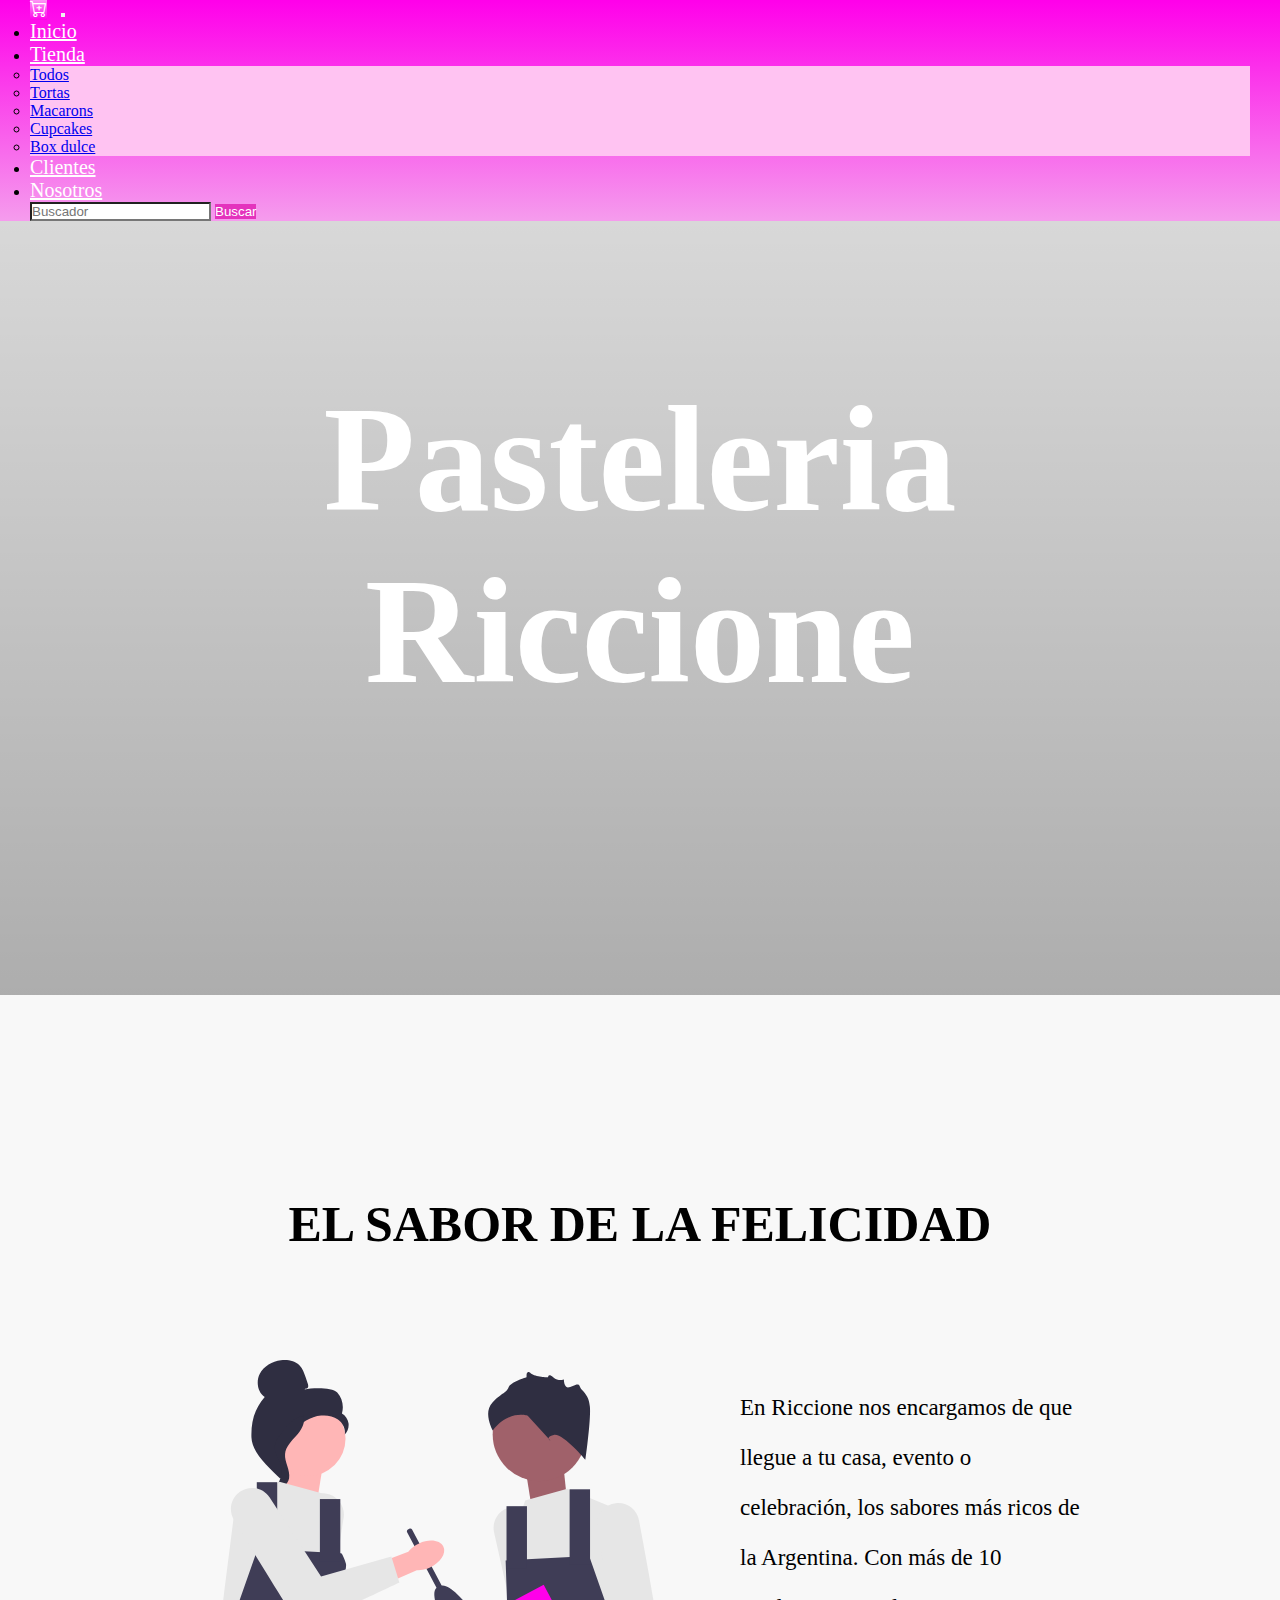
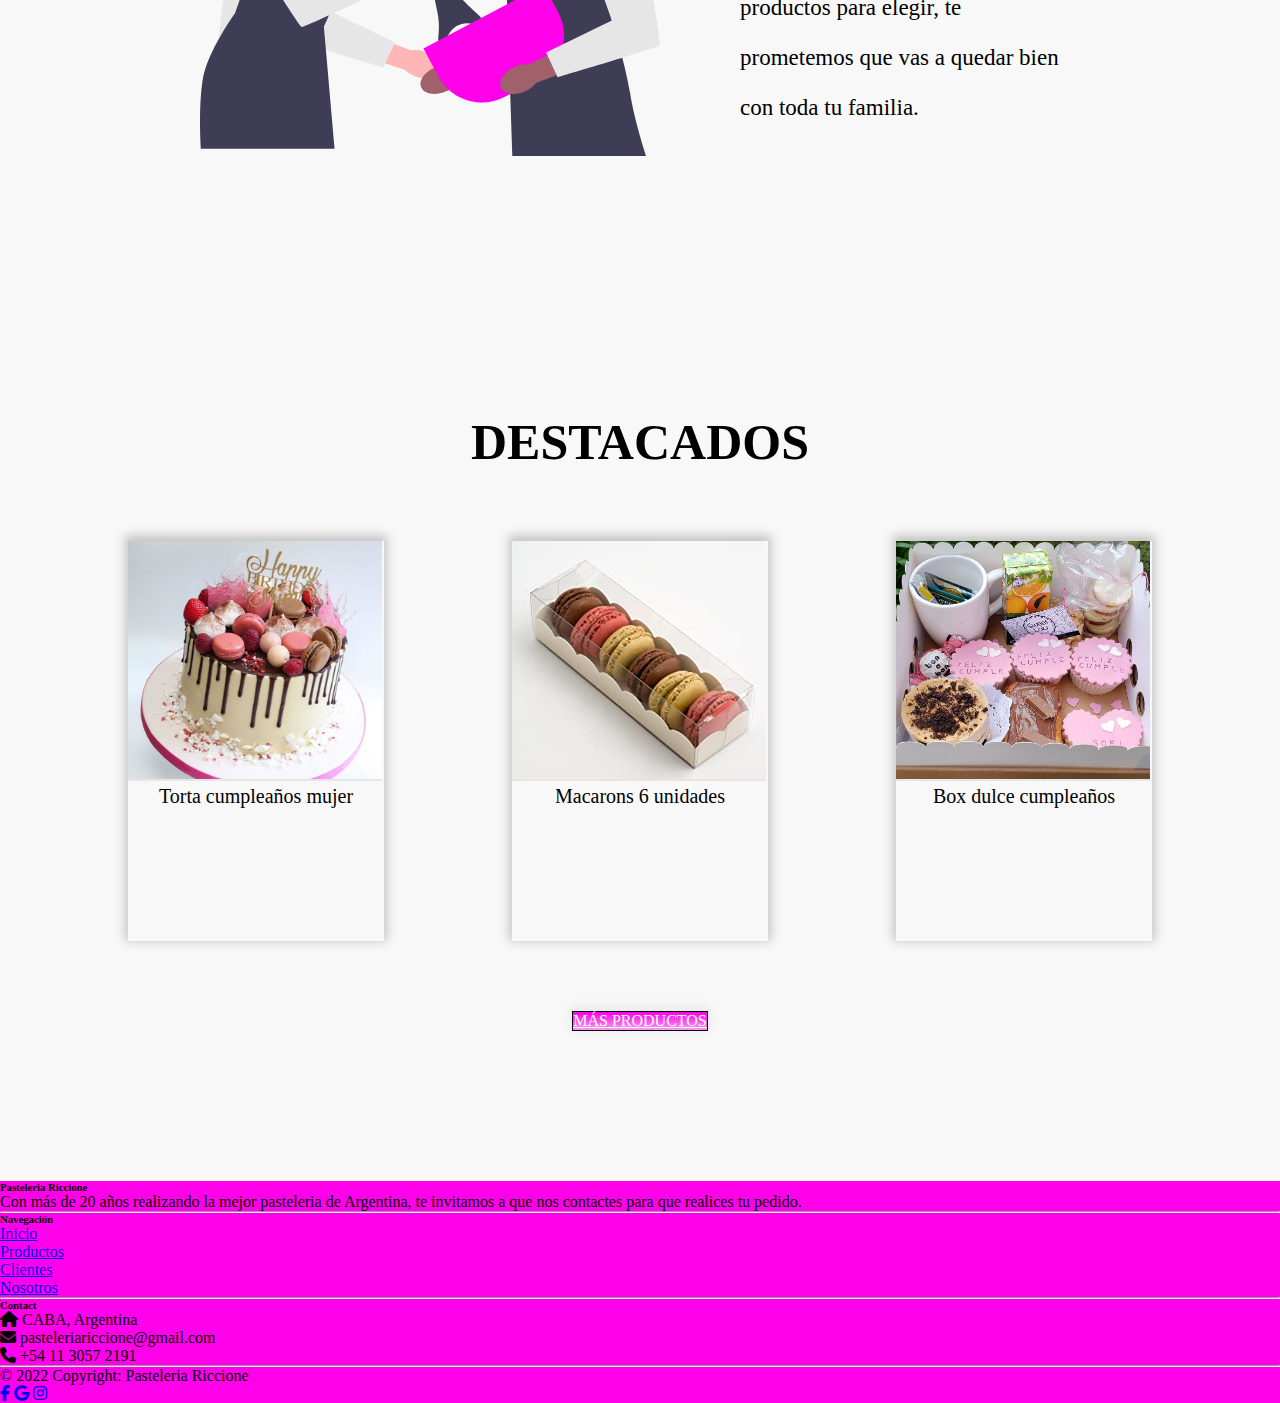
==== index.html @ 6dcd6f98 "muchos cambios" ====
<!DOCTYPE html>
<html lang="es">
<head>
    <meta charset="UTF-8">
    <meta http-equiv="X-UA-Compatible" content="IE=edge">
    <meta name="viewport" content="width=device-width, initial-scale=1.0">
    <link rel="stylesheet" href="https://use.fontawesome.com/releases/v5.8.1/css/all.css" integrity="sha384-50oBUHEmvpQ+1lW4y57PTFmhCaXp0ML5d60M1M7uH2+nqUivzIebhndOJK28anvf" crossorigin="anonymous">
    <link href="https://cdn.jsdelivr.net/npm/bootstrap@5.2.0/dist/css/bootstrap.min.css" rel="stylesheet" integrity="sha384-gH2yIJqKdNHPEq0n4Mqa/HGKIhSkIHeL5AyhkYV8i59U5AR6csBvApHHNl/vI1Bx" crossorigin="anonymous">
    <link rel="icon" href="./fotos/logo.jpg">
    <link rel="stylesheet" href="https://cdn.jsdelivr.net/npm/bootstrap-icons@1.3.0/font/bootstrap-icons.css">
    <link rel="stylesheet" href="https://cdnjs.cloudflare.com/ajax/libs/font-awesome/6.1.2/css/all.min.css">
    <link rel="stylesheet" href="styles/styles.css">
    <title>Pasteleria Riccione</title>
</head>
<body>
    <header>
        <nav class="navbar navbar-expand-lg nav">
            <div class="container-fluid nav-container">
                <button type="button" class="btn btn-primary nav-container-carrito" data-bs-toggle="modal" data-bs-target="#exampleModal">
                  <i class="bi bi-cart-plus"></i>
                </button>
                <button class="navbar-toggler nav-container-boton-carrito" type="button" data-bs-toggle="collapse" data-bs-target="#navbarScroll" aria-controls="navbarScroll" aria-expanded="false" aria-label="Toggle navigation">
                    <span class="navbar-toggler-icon"></span>
                </button>
                <div class="collapse navbar-collapse nav-container-menu" id="navbarScroll">
                    <ul class="navbar-nav me-auto my-2 my-lg-0 navbar-nav-scroll nav-container-menu-ul" style="--bs-scroll-height: 200px;">
                      <li class="nav-item nav-container-menu-ul-li">
                          <a class="nav-link active nav-container-menu-ul-li-a" aria-current="page" href="index.html">Inicio</a>
                      </li>
                      <li class="nav-item dropdown nav-container-menu-ul-li">
                        <a class="nav-link dropdown-toggle-center active nav-container-menu-ul-li-a" href="#" role="button" data-bs-toggle="dropdown" aria-expanded="false">
                          Tienda
                        </a>
                        <ul class="dropdown-menu menu-2">
                          <li class="menu-2-li"><a class="dropdown-item menu-2-li-a" href="./pages/productos.html">Todos</a></li>
                          <li class="menu-2-li"><a class="dropdown-item menu-2-li-a" href="./pages/productos-tortas.html">Tortas</a></li>
                          <li class="menu-2-li"><a class="dropdown-item menu-2-li-a" href="./pages/productos-macarons.html">Macarons</a></li>
                          <li class="menu-2-li"><a class="dropdown-item menu-2-li-a" href="./pages/productos-cupcakes.html">Cupcakes</a></li>
                          <li class="menu-2-li"><a class="dropdown-item menu-2-li-a" href="./pages/productos-box.html">Box dulce</a></li>
                        </ul>
                      </li>
                      <li class="nav-item nav-container-menu-ul-li">
                          <a class="nav-link active nav-container-menu-ul-li-a" aria-current="page" href="pages/clientes.html">Clientes</a>
                      </li>
                      <li class="nav-item nav-container-menu-ul-li">
                          <a class="nav-link active nav-container-menu-ul-li-a" aria-current="page" href="pages/nosotros.html">Nosotros</a>
                      </li>
                    </ul>
                    <form class="d-flex nav-container-menu-form" role="search">
                      <input id="buscar" class="form-control me-2 nav-container-menu-search" type="search" placeholder="Buscador" aria-label="Search">
                      <button id="botonBuscar" class="btn btn-outline-success nav-container-menu-boton" type="submit">Buscar</button>
                    </form>
                </div>
            </div>
        </nav>
    </header>

    <div class="modal fade" id="exampleModal" tabindex="-1" aria-labelledby="exampleModalLabel" aria-hidden="true">
      <div class="modal-dialog">
        <div class="modal-content">
          <div class="modal-header">
            <h5 class="modal-title" id="exampleModalLabel">Carrito</h5>
            <button type="button" class="btn-close" data-bs-dismiss="modal" aria-label="Close"></button>
          </div>
          <div class="modal-body">
            <div class="container">
                <table class="table">
                    <thead>
                        <tr>
                          <th scope="col">ID</th>
                          <th scope="col">Nombre</th>
                          <th scope="col">Cantidad</th>
                          <th scope="col">Precio</th>
                          <th scope="col">Total</th>
                        </tr>
                    </thead>
                    <tbody id="contenedorCarrito">

                    </tbody>
                    <tfoot>
                        <tr id="footer">
                        <th scope="row" colspan="5">Carrito vacío - comience a comprar!</th>
                        </tr>
                    </tfoot>
                </table>
                <div class="row" id="cards"></div>
            </div>
        
          </div>
          <div class="modal-footer">
            <button type="button" class="btn btn-secondary" data-bs-dismiss="modal">Salir</button>
            <button type="button" class="btn btn-primary">Guardar</button>
          </div>
        </div>
      </div>
    </div>

    <main class="main">
        <section class="main-section">
            <article  class="main-section-fondo">
                <h1 class="main-section-fondo-titulo">Pasteleria <br> Riccione</h1>
            </article>


            <article class="main-section-info">
                <h2 class="main-section-info-titulo">EL SABOR DE LA FELICIDAD</h2>
                <div class="main-section-info-container">
                    <img src="./svg/undraw_cooking_re_g99p.svg" class="main-section-info-container-svg">
                    <p class="main-section-info-container-texto">En Riccione nos encargamos de que llegue a tu casa, evento o celebración, los sabores más ricos de la Argentina. Con más de 10 productos para elegir, te prometemos que vas a quedar bien con toda tu familia.</p>
                </div>
            </article>

            <article class="main-section-destacados">
              <h2 class="main-section-destacados-titulo">DESTACADOS</h2>
              <div class="main-section-destacados-container">
                <div class="card" style="width: 16rem; height: 25rem;">
                  <img src="./fotos/torta-cumpleaños-mujer.jpg" class="card-img-top" alt="...">
                  <div class="card-body">
                    <p class="card-text">Torta cumpleaños mujer</p>
                  </div>
                </div>
    
                <div class="card" style="width: 16rem; height: 25rem;">
                  <img src="./fotos/macarons-6.jpg" class="card-img-top" alt="...">
                  <div class="card-body">
                    <p class="card-text">Macarons 6 unidades</p>
                  </div>
                </div>
    
                
                
                <div class="card" style="width: 16rem; height: 25rem;">
                  <img src="./fotos/boxdulcecumpleaños.jpg" class="card-img-top" alt="...">
                  <div class="card-body">
                    <p class="card-text">Box dulce cumpleaños</p>
                  </div>
                </div>
              </div>
              <a class="btn btn-primary main-section-destacados-boton" href="pages/productos.html" role="button">MÁS PRODUCTOS</a>
            </article>
        </section>
    </main>


    <footer
          class="text-center text-lg-start text-white"
          style="background-color: #ff00ea"
          >
    <div class="container p-4 pb-0">
      <section class="">
        <div class="row">
          <div class="col-md-3 col-lg-3 col-xl-3 mx-auto mt-3">
            <h6 class="text-uppercase mb-4 font-weight-bold">
              Pasteleria Riccione
            </h6>
            <p>
              Con más de 20 años realizando la mejor pasteleria de Argentina, te invitamos a que nos contactes para que realices tu pedido.
            </p>
          </div>

          <hr class="w-100 clearfix d-md-none" />

          <div class="col-md-2 col-lg-2 col-xl-2 mx-auto mt-3">
            <h6 class="text-uppercase mb-4 font-weight-bold">Navegación</h6>
            <p>
              <a href="index.html" class="text-white">Inicio</a>
            </p>
            <p>
              <a href="pages/productos.html" class="text-white">Productos</a>
            </p>
            <p>
              <a href="pages/clientes.html" class="text-white">Clientes</a>
            </p>
            <p>
              <a href="pages/nosotros.html" class="text-white">Nosotros</a>
            </p>
          </div>

          <hr class="w-100 clearfix d-md-none" />



          <div class="col-md-4 col-lg-3 col-xl-3 mx-auto mt-3">
            <h6 class="text-uppercase mb-4 font-weight-bold">Contact</h6>
            <p><i class="fas fa-home mr-3"></i> CABA, Argentina</p>
            <p><i class="fas fa-envelope mr-3"></i> pasteleriariccione@gmail.com</p>
            <p><i class="fas fa-phone mr-3"></i> +54 11 3057 2191 </p>
          </div>
        </div>
      </section>

      <hr class="my-3">

      <section class="p-3 pt-0">
        <div class="row d-flex align-items-center">
          <div class="col-md-7 col-lg-8 text-center text-md-start">
            <div class="p-3">
              © 2022 Copyright: Pasteleria Riccione
            </div>
          </div>

          <div class="col-md-5 col-lg-4 ml-lg-0 text-center text-md-end">
            <a href="#"
               class="btn btn-outline-light btn-floating m-1"
               class="text-white"
               role="button"
               ><i class="fab fa-facebook-f"></i
              ></a>

            <a href="#"
               class="btn btn-outline-light btn-floating m-1"
               class="text-white"
               role="button"
               ><i class="fab fa-google"></i
              ></a>

            <a href="#"
               class="btn btn-outline-light btn-floating m-1"
               class="text-white"
               role="button"
               ><i class="fab fa-instagram"></i
              ></a>
          </div>
        </div>
      </section>
    </div>
  </footer>

    <script src="https://cdn.jsdelivr.net/npm/bootstrap@5.2.0/dist/js/bootstrap.bundle.min.js" integrity="sha384-A3rJD856KowSb7dwlZdYEkO39Gagi7vIsF0jrRAoQmDKKtQBHUuLZ9AsSv4jD4Xa" crossorigin="anonymous"></script>

</body>
</html>
---- styles/styles.css ----
* {
  margin: 0%;
  padding: 0;
  -webkit-box-sizing: border-box;
          box-sizing: border-box;
}

body {
  font-family: Didot, Didot LT STD, Hoefler Text, Garamond, Calisto MT, Times New Roman, serif;
  background-color: #f8f8f8;
}

.nav {
  position: fixed;
  width: 100%;
  top: 0;
  padding-left: 30px;
  padding-right: 30px;
  background: -webkit-gradient(linear, left top, left bottom, from(#ff00ea), to(#f59ced));
  background: linear-gradient(#ff00ea, #f59ced);
  z-index: 200;
}

.nav .nav-container .nav-container-carrito {
  font-size: 17px;
  margin-right: 10px;
  color: white;
  border: none;
  background: -webkit-gradient(linear, left top, left bottom, from(#fd96f5), to(#ff00ea));
  background: linear-gradient(#fd96f5, #ff00ea);
}

.nav .nav-container .nav-container-carrito:hover {
  color: #111111;
}

.nav .nav-container .nav-container-carrito:focus {
  -webkit-box-shadow: none;
          box-shadow: none;
  border: none;
}

.nav .nav-container .nav-container-boton-carrito:focus {
  border: #111111 2px solid;
  -webkit-box-shadow: none;
          box-shadow: none;
}

.nav .nav-container .nav-container-menu .nav-container-menu-ul {
  padding-left: 0px;
}

.nav .nav-container .nav-container-menu .nav-container-menu-ul .nav-container-menu-ul-li .nav-container-menu-ul-li-a {
  color: #ffffff;
  font-size: 20px;
  padding-right: 20px;
}

.nav .nav-container .nav-container-menu .nav-container-menu-ul .nav-container-menu-ul-li .nav-container-menu-ul-li-a:hover {
  -webkit-text-decoration: #ffffff 0.6px underline;
          text-decoration: #ffffff 0.6px underline;
}

.nav .nav-container .nav-container-menu .nav-container-menu-link {
  padding-right: 20px;
  padding-top: 5px;
  -ms-flex-item-align: center;
      -ms-grid-row-align: center;
      align-self: center;
  color: #f8f8f8;
  font-size: 25px;
}

.nav .nav-container .nav-container-menu .nav-container-menu-link:hover {
  color: #f0eeee;
}

.nav .nav-container .nav-container-menu .nav-container-menu-search {
  background-color: #ffffff;
}

.nav .nav-container .nav-container-menu .nav-container-menu-search:focus {
  -webkit-box-shadow: none;
          box-shadow: none;
  border: black 2px solid;
}

.nav .nav-container .nav-container-menu .nav-container-menu-boton {
  color: #ffffff;
  background-color: #e433bd;
  border: none;
}

.nav .nav-container .nav-container-menu .nav-container-menu-boton:focus {
  -webkit-box-shadow: none;
          box-shadow: none;
  border: black 2px solid;
}

.menu-2 {
  background-color: #ffc3f2;
}

.menu-2-li-a:hover {
  background-color: #ffc3f2;
}

.main {
  background-color: #f8f8f8;
}

.main .main-section .main-section-fondo {
  width: 100%;
  height: 100vh;
  display: -webkit-box;
  display: -ms-flexbox;
  display: flex;
  -webkit-box-orient: vertical;
  -webkit-box-direction: normal;
      -ms-flex-direction: column;
          flex-direction: column;
  -webkit-box-pack: center;
      -ms-flex-pack: center;
          justify-content: center;
  text-align: center;
  background-image: -webkit-gradient(linear, left bottom, left top, from(rgba(0, 0, 0, 0.3)), to(rgba(0, 0, 0, 0.1))), url(https://annaspasteleria.com/images/2019post/_videoCover/IMG_4255edit.jpg);
  background-image: linear-gradient(0deg, rgba(0, 0, 0, 0.3), rgba(0, 0, 0, 0.1)), url(https://annaspasteleria.com/images/2019post/_videoCover/IMG_4255edit.jpg);
  background-position: center;
  background-size: cover;
}

.main .main-section .main-section-fondo .main-section-fondo-titulo {
  font-size: 150px;
  color: #ffffff;
}

.main .main-section .main-section-info {
  display: -webkit-box;
  display: -ms-flexbox;
  display: flex;
  -webkit-box-orient: vertical;
  -webkit-box-direction: normal;
      -ms-flex-direction: column;
          flex-direction: column;
  -ms-flex-wrap: nowrap;
      flex-wrap: nowrap;
  -webkit-box-align: center;
      -ms-flex-align: center;
          align-items: center;
  margin-top: 200px;
}

.main .main-section .main-section-info .main-section-info-titulo {
  font-size: 50px;
}

.main .main-section .main-section-info .main-section-info-container {
  display: -webkit-box;
  display: -ms-flexbox;
  display: flex;
  -webkit-box-orient: horizontal;
  -webkit-box-direction: normal;
      -ms-flex-direction: row;
          flex-direction: row;
  -ms-flex-wrap: nowrap;
      flex-wrap: nowrap;
  -webkit-box-pack: center;
      -ms-flex-pack: center;
          justify-content: center;
  -webkit-box-align: center;
      -ms-flex-align: center;
          align-items: center;
  margin-left: 200px;
  margin-right: 200px;
  margin-top: 100px;
  margin-bottom: 100px;
}

.main .main-section .main-section-info .main-section-info-container .main-section-info-container-svg {
  width: 500px;
  height: 410px;
  padding-right: 40px;
}

.main .main-section .main-section-info .main-section-info-container .main-section-info-container-texto {
  width: 50%;
  padding-left: 40px;
  line-height: 50px;
  font-size: 23px;
  margin-bottom: 0px;
}

.main .main-section .main-section-destacados {
  display: -webkit-box;
  display: -ms-flexbox;
  display: flex;
  -webkit-box-orient: vertical;
  -webkit-box-direction: normal;
      -ms-flex-direction: column;
          flex-direction: column;
  -ms-flex-wrap: nowrap;
      flex-wrap: nowrap;
  -webkit-box-pack: center;
      -ms-flex-pack: center;
          justify-content: center;
  -webkit-box-align: center;
      -ms-flex-align: center;
          align-items: center;
  margin-top: 150px;
}

.main .main-section .main-section-destacados .main-section-destacados-titulo {
  font-size: 50px;
}

.main .main-section .main-section-destacados .main-section-destacados-container {
  display: -webkit-box;
  display: -ms-flexbox;
  display: flex;
  -webkit-box-orient: horizontal;
  -webkit-box-direction: normal;
      -ms-flex-direction: row;
          flex-direction: row;
  -ms-flex-wrap: nowrap;
      flex-wrap: nowrap;
  -webkit-box-pack: space-evenly;
      -ms-flex-pack: space-evenly;
          justify-content: space-evenly;
  margin-left: 30px;
  margin-right: 30px;
  margin-top: 70px;
  width: 100%;
}

.main .main-section .main-section-destacados .main-section-destacados-container .card {
  -webkit-box-shadow: 0px -3px 10px 3px #c5c4c4;
          box-shadow: 0px -3px 10px 3px #c5c4c4;
  z-index: 0;
}

.main .main-section .main-section-destacados .main-section-destacados-container .card .card-img-top {
  width: 254px;
  height: 214px;
  min-height: 60%;
  border-bottom: #e7e5e5 2px solid;
}

.main .main-section .main-section-destacados .main-section-destacados-container .card .card-body {
  display: -webkit-box;
  display: -ms-flexbox;
  display: flex;
  -webkit-box-orient: vertical;
  -webkit-box-direction: normal;
      -ms-flex-direction: column;
          flex-direction: column;
  -ms-flex-wrap: nowrap;
      flex-wrap: nowrap;
  -webkit-box-pack: center;
      -ms-flex-pack: center;
          justify-content: center;
}

.main .main-section .main-section-destacados .main-section-destacados-container .card .card-body .card-text {
  font-size: 20px;
  text-align: center;
}

.main .main-section .main-section-destacados .main-section-destacados-container .card .card-body .card-boton {
  color: #ffffff;
  background-color: #f59ced;
  border: #111111 1.5px solid;
  margin-left: 20px;
  margin-right: 20px;
}

.main .main-section .main-section-destacados .main-section-destacados-container .card .card-body .card-boton:hover {
  color: #000000;
  background-color: #fc81f1;
}

.main .main-section .main-section-destacados .main-section-destacados-container .card .card-body .card-boton:focus {
  -webkit-box-shadow: none;
          box-shadow: none;
  border: black 2px solid;
}

.main .main-section .main-section-destacados .main-section-destacados-boton {
  margin-top: 70px;
  color: #ffffff;
  border: black 1px solid;
  -webkit-box-shadow: 0px -3px 10px 3px #eeecec;
          box-shadow: 0px -3px 10px 3px #eeecec;
  background: -webkit-gradient(linear, left top, left bottom, from(#ff00ea), to(#f59ced));
  background: linear-gradient(#ff00ea, #f59ced);
}

footer {
  margin-top: 150px;
}

.main-productos {
  display: -webkit-box;
  display: -ms-flexbox;
  display: flex;
  -webkit-box-orient: horizontal;
  -webkit-box-direction: normal;
      -ms-flex-direction: row;
          flex-direction: row;
  -ms-flex-wrap: nowrap;
      flex-wrap: nowrap;
  -webkit-box-pack: center;
      -ms-flex-pack: center;
          justify-content: center;
  padding-top: 100px;
}

.main-productos .aside-productos {
  padding-top: 63px;
  padding-left: 120px;
}

.main-productos .aside-productos .aside-productos-titulo {
  font-size: 30px;
}

.main-productos .aside-productos .aside-productos-subtitulo {
  font-size: 20px;
  padding-left: 15px;
}

.main-productos .aside-productos .aside-productos-lista {
  list-style: none;
  padding-left: 15px;
}

.main-productos .aside-productos .aside-productos-lista .aside-productos-lista-elementos {
  padding-top: 10px;
}

.main-productos .aside-productos .aside-productos-lista .aside-productos-lista-elementos .aside-productos-lista-elementos-link {
  text-decoration: none;
  color: #111111;
  opacity: 0.7;
  font-size: 17px;
}

.main-productos .aside-productos .aside-productos-lista .aside-productos-lista-elementos .aside-productos-lista-elementos-link:hover {
  text-decoration: underline;
  opacity: 1;
}

.main-productos .aside-productos .aside-productos-precio {
  padding-top: 20px;
}

.main-productos .aside-productos .aside-productos-rango {
  color: #e433bd;
}

.main-productos .section-productos {
  padding-right: 120px;
}

.main-productos .section-productos .article-productos {
  display: -webkit-box;
  display: -ms-flexbox;
  display: flex;
  -webkit-box-orient: horizontal;
  -webkit-box-direction: normal;
      -ms-flex-direction: row;
          flex-direction: row;
  -ms-flex-wrap: wrap;
      flex-wrap: wrap;
  -webkit-box-pack: center;
      -ms-flex-pack: center;
          justify-content: center;
  -webkit-box-align: center;
      -ms-flex-align: center;
          align-items: center;
  background-color: #f8f8f8;
}

.main-productos .section-productos .article-productos .article-productos-container {
  display: -webkit-box;
  display: -ms-flexbox;
  display: flex;
  -webkit-box-orient: horizontal;
  -webkit-box-direction: normal;
      -ms-flex-direction: row;
          flex-direction: row;
  -ms-flex-wrap: wrap;
      flex-wrap: wrap;
  margin-left: 30px;
  margin-right: 30px;
  margin-top: 70px;
}

.main-productos .section-productos .article-productos .article-productos-container .card {
  -webkit-box-shadow: 0px -3px 10px 3px #c5c4c4;
          box-shadow: 0px -3px 10px 3px #c5c4c4;
  z-index: 0;
  height: 22rem;
  width: 16rem;
}

.main-productos .section-productos .article-productos .article-productos-container .card .card-img-top {
  width: 254px;
  height: 214px;
  min-height: 60%;
  border-bottom: #e7e5e5 2px solid;
}

.main-productos .section-productos .article-productos .article-productos-container .card .card-body {
  display: -webkit-box;
  display: -ms-flexbox;
  display: flex;
  -webkit-box-orient: vertical;
  -webkit-box-direction: normal;
      -ms-flex-direction: column;
          flex-direction: column;
  -ms-flex-wrap: nowrap;
      flex-wrap: nowrap;
  -webkit-box-pack: center;
      -ms-flex-pack: center;
          justify-content: center;
}

.main-productos .section-productos .article-productos .article-productos-container .card .card-body .card-text {
  font-size: 15px;
  text-align: center;
}

.main-productos .section-productos .article-productos .article-productos-container .card .card-body .card-boton {
  color: #ffffff;
  background-color: #f59ced;
  border: #111111 1.5px solid;
  margin-left: 20px;
  margin-right: 20px;
}

.main-productos .section-productos .article-productos .article-productos-container .card .card-body .card-boton:hover {
  color: #000000;
  background-color: #fc81f1;
}

.main-productos .section-productos .article-productos .article-productos-container .card .card-body .card-boton:focus {
  -webkit-box-shadow: none;
          box-shadow: none;
  border: black 2px solid;
}

.main-clientes {
  display: -webkit-box;
  display: -ms-flexbox;
  display: flex;
  -webkit-box-orient: vertical;
  -webkit-box-direction: normal;
      -ms-flex-direction: column;
          flex-direction: column;
  -ms-flex-wrap: nowrap;
      flex-wrap: nowrap;
  -webkit-box-pack: center;
      -ms-flex-pack: center;
          justify-content: center;
  padding-top: 150px;
}

.main-clientes .article-clientes {
  display: -webkit-box;
  display: -ms-flexbox;
  display: flex;
  -webkit-box-orient: vertical;
  -webkit-box-direction: normal;
      -ms-flex-direction: column;
          flex-direction: column;
  -ms-flex-wrap: nowrap;
      flex-wrap: nowrap;
  -webkit-box-align: center;
      -ms-flex-align: center;
          align-items: center;
}

.main-clientes .article-clientes .article-clientes-titulo {
  font-size: 50px;
}

.main-clientes .article-clientes .article-clientes-presentacion {
  display: -webkit-box;
  display: -ms-flexbox;
  display: flex;
  -webkit-box-orient: horizontal;
  -webkit-box-direction: normal;
      -ms-flex-direction: row;
          flex-direction: row;
  -ms-flex-wrap: nowrap;
      flex-wrap: nowrap;
  -webkit-box-align: center;
      -ms-flex-align: center;
          align-items: center;
  margin-top: 70px;
  width: 1100px;
}

.main-clientes .article-clientes .article-clientes-presentacion .article-clientes-presentacion-img {
  width: 600px;
}

.main-clientes .article-clientes .article-clientes-presentacion .article-clientes-presentacion-text {
  line-height: 50px;
  font-size: 23px;
  margin-bottom: 0px;
  padding-left: 30px;
}

.main-clientes .article-clientes .article-clientes-testimonios {
  display: -webkit-box;
  display: -ms-flexbox;
  display: flex;
  -webkit-box-orient: horizontal;
  -webkit-box-direction: normal;
      -ms-flex-direction: row;
          flex-direction: row;
  -ms-flex-wrap: nowrap;
      flex-wrap: nowrap;
  -webkit-box-align: center;
      -ms-flex-align: center;
          align-items: center;
  margin-top: 70px;
}

.main-clientes .article-clientes .article-clientes-testimonios .card {
  margin: 30px;
  -webkit-box-shadow: 0px 0px 10px 3px #c5c4c4;
          box-shadow: 0px 0px 10px 3px #c5c4c4;
}

.main-clientes .article-clientes .article-clientes-testimonios .card .card-img {
  height: 220px;
}

.main-clientes .article-clientes .article-clientes-testimonios .card .progress-bar {
  background-color: #f59ced;
}

.main-nosotros {
  display: -webkit-box;
  display: -ms-flexbox;
  display: flex;
  -webkit-box-orient: vertical;
  -webkit-box-direction: normal;
      -ms-flex-direction: column;
          flex-direction: column;
  -ms-flex-wrap: nowrap;
      flex-wrap: nowrap;
  -webkit-box-align: center;
      -ms-flex-align: center;
          align-items: center;
}

.main-nosotros .section-nosotros {
  width: 100%;
  height: 100%;
}

.main-nosotros .section-nosotros .article-nosotros .article-nosotros-carrousel .article-nosotros-carrousel-fotos {
  width: 100%;
  height: 100vh;
}

.main-nosotros .section-nosotros .article-nosotros .article-nosotros-carrousel .article-nosotros-carrousel-titulo {
  font-size: 30px;
  color: #ffffff;
}

.main-nosotros .section-nosotros .article-nosotros .article-nosotros-carrousel .article-nosotros-carrousel-texto {
  font-size: 20px;
  color: #ffffff;
}

.main-nosotros .section-nosotros .article-nosotros-ubicacion {
  display: -webkit-box;
  display: -ms-flexbox;
  display: flex;
  -webkit-box-orient: vertical;
  -webkit-box-direction: normal;
      -ms-flex-direction: column;
          flex-direction: column;
  -ms-flex-wrap: nowrap;
      flex-wrap: nowrap;
  -webkit-box-align: center;
      -ms-flex-align: center;
          align-items: center;
  padding-top: 150px;
}

.main-nosotros .section-nosotros .article-nosotros-ubicacion .article-nosotros-ubicacion-subtitulo {
  text-align: center;
}

.main-nosotros .section-nosotros .article-nosotros-ubicacion .article-nosotros-ubicacion-mapa {
  width: 550px;
  height: 350px;
  padding-top: 50px;
  -ms-flex-item-align: center;
      -ms-grid-row-align: center;
      align-self: center;
}

.main-nosotros .section-nosotros .article-nosotros-ubicacion .article-nosotros-ubicacion-mapa-texto {
  font-size: 22px;
  padding-top: 50px;
}

@media screen and (max-width: 1223px) {
  .main .main-section .main-section-info .main-section-info-titulo {
    font-size: 45px;
  }
  .main .main-section .main-section-info .main-section-info-container {
    -webkit-box-orient: vertical;
    -webkit-box-direction: normal;
        -ms-flex-direction: column;
            flex-direction: column;
    -ms-flex-wrap: wrap;
        flex-wrap: wrap;
    margin: 100px;
  }
  .main .main-section .main-section-info .main-section-info-container .main-section-info-container-svg {
    width: 430px;
    height: 350px;
    padding-right: 0px;
  }
  .main .main-section .main-section-info .main-section-info-container .main-section-info-container-texto {
    width: 100%;
    line-height: 50px;
    font-size: 20px;
    margin-bottom: 0px;
    margin-top: 50px;
    padding-left: 0px;
  }
  .main .main-section .main-section-destacados .main-section-destacados-titulo {
    font-size: 45px;
  }
  .main .main-section .main-section-destacados .main-section-destacados-container {
    display: -webkit-box;
    display: -ms-flexbox;
    display: flex;
    -webkit-box-orient: horizontal;
    -webkit-box-direction: normal;
        -ms-flex-direction: row;
            flex-direction: row;
    -ms-flex-wrap: wrap;
        flex-wrap: wrap;
    -webkit-box-pack: space-evenly;
        -ms-flex-pack: space-evenly;
            justify-content: space-evenly;
    margin-top: 0px;
    width: 100%;
  }
  .main .main-section .main-section-destacados .main-section-destacados-container .card {
    -webkit-box-shadow: 0px -3px 10px 3px #c5c4c4;
            box-shadow: 0px -3px 10px 3px #c5c4c4;
    z-index: 0;
    margin-left: 30px;
    margin-right: 30px;
    margin-top: 50px;
  }
  .main .main-section .main-section-destacados .main-section-destacados-container .card .card-img-top {
    width: 254px;
    height: 214px;
    min-height: 60%;
    border-bottom: #e7e5e5 2px solid;
  }
  .main .main-section .main-section-destacados .main-section-destacados-container .card .card-body {
    display: -webkit-box;
    display: -ms-flexbox;
    display: flex;
    -webkit-box-orient: vertical;
    -webkit-box-direction: normal;
        -ms-flex-direction: column;
            flex-direction: column;
    -ms-flex-wrap: nowrap;
        flex-wrap: nowrap;
    -webkit-box-pack: center;
        -ms-flex-pack: center;
            justify-content: center;
  }
  .main .main-section .main-section-destacados .main-section-destacados-container .card .card-body .card-text {
    font-size: 20px;
    text-align: center;
  }
  .main .main-section .main-section-destacados .main-section-destacados-container .card .card-body .card-boton {
    color: #ffffff;
    background-color: #f59ced;
    border: #111111 1.5px solid;
    margin-left: 20px;
    margin-right: 20px;
  }
  .main .main-section .main-section-destacados .main-section-destacados-container .card .card-body .card-boton:hover {
    color: #000000;
    background-color: #fc81f1;
  }
  .main .main-section .main-section-destacados .main-section-destacados-container .card .card-body .card-boton:focus {
    -webkit-box-shadow: none;
            box-shadow: none;
    border: black 2px solid;
  }
  .main .main-section .main-section-destacados .main-section-destacados-boton {
    margin-top: 70px;
    color: #ffffff;
    border: black 1px solid;
    -webkit-box-shadow: 0px -3px 10px 3px #eeecec;
            box-shadow: 0px -3px 10px 3px #eeecec;
    background: -webkit-gradient(linear, left top, left bottom, from(#ff00ea), to(#f59ced));
    background: linear-gradient(#ff00ea, #f59ced);
  }
  .main-clientes .article-clientes .article-clientes-titulo {
    font-size: 50px;
  }
  .main-clientes .article-clientes .article-clientes-presentacion {
    -webkit-box-orient: vertical;
    -webkit-box-direction: normal;
        -ms-flex-direction: column;
            flex-direction: column;
    -ms-flex-wrap: wrap;
        flex-wrap: wrap;
    margin-top: 100px;
    margin-bottom: 150px;
    width: 600px;
  }
  .main-clientes .article-clientes .article-clientes-presentacion .article-clientes-presentacion-img {
    width: 600px;
  }
  .main-clientes .article-clientes .article-clientes-presentacion .article-clientes-presentacion-text {
    font-size: 22px;
    padding-left: 0px;
  }
  .main-clientes .article-clientes .article-clientes-testimonios {
    -webkit-box-orient: vertical;
    -webkit-box-direction: normal;
        -ms-flex-direction: column;
            flex-direction: column;
    -ms-flex-wrap: wrap;
        flex-wrap: wrap;
    margin-top: 0px;
  }
}

@media screen and (max-width: 767px) {
  .main-clientes .article-clientes .article-clientes-titulo {
    font-size: 40px;
  }
  .main-clientes .article-clientes .article-clientes-presentacion {
    width: 400px;
  }
  .main-clientes .article-clientes .article-clientes-presentacion .article-clientes-presentacion-img {
    width: 400px;
  }
  .main-clientes .article-clientes .article-clientes-presentacion .article-clientes-presentacion-text {
    font-size: 22px;
  }
  .main-clientes .article-clientes .article-clientes-testimonios {
    margin-top: 10px;
  }
  .main-clientes .article-clientes .article-clientes-testimonios .card {
    margin: 30px;
    -webkit-box-shadow: 0px 0px 10px 3px #c5c4c4;
            box-shadow: 0px 0px 10px 3px #c5c4c4;
  }
  .main-clientes .article-clientes .article-clientes-testimonios .card .progress-bar {
    background-color: #f59ced;
  }
}

@media screen and (max-width: 715px) {
  .main .main-section .main-section-fondo .main-section-fondo-titulo {
    font-size: 80px;
  }
  .main .main-section .main-section-info .main-section-info-titulo {
    font-size: 30px;
  }
  .main .main-section .main-section-destacados .main-section-destacados-titulo {
    font-size: 30px;
  }
  .main-nosotros .section-nosotros .article-nosotros-ubicacion .article-nosotros-ubicacion-mapa {
    width: 400px;
  }
}

@media screen and (max-width: 575px) {
  .main-clientes .article-clientes .article-clientes-titulo {
    font-size: 30px;
  }
  .main-clientes .article-clientes .article-clientes-presentacion {
    width: 300px;
    margin-left: 20px;
    margin-right: 20px;
  }
  .main-clientes .article-clientes .article-clientes-presentacion .article-clientes-presentacion-img {
    width: 300px;
  }
  .main-clientes .article-clientes .article-clientes-presentacion .article-clientes-presentacion-text {
    font-size: 18px;
  }
  .main-clientes .article-clientes .article-clientes-testimonios {
    margin-top: 10px;
  }
  .main-clientes .article-clientes .article-clientes-testimonios .card {
    width: 290px;
    margin: 30px 10px;
  }
}

@media screen and (max-width: 530px) {
  .main .main-section .main-section-fondo .main-section-fondo-titulo {
    font-size: 70px;
  }
  .main .main-section .main-section-info .main-section-info-titulo {
    font-size: 20px;
    margin-left: 30px;
    margin-right: 30px;
  }
  .main .main-section .main-section-info .main-section-info-container .main-section-info-container-svg {
    width: 300px;
    height: 200px;
  }
  .main .main-section .main-section-info .main-section-info-container .main-section-info-container-texto {
    line-height: 40px;
    font-size: 15px;
  }
  .main .main-section .main-section-destacados .main-section-destacados-titulo {
    font-size: 20px;
  }
  .main-nosotros .section-nosotros .article-nosotros .article-nosotros-carrousel .article-nosotros-carrousel-titulo {
    font-size: 30px;
  }
  .main-nosotros .section-nosotros .article-nosotros .article-nosotros-carrousel .article-nosotros-carrousel-texto {
    font-size: 20px;
  }
  .main-nosotros .section-nosotros .article-nosotros-ubicacion .article-nosotros-ubicacion-subtitulo {
    font-size: 20px;
  }
  .main-nosotros .section-nosotros .article-nosotros-ubicacion .article-nosotros-ubicacion-mapa {
    width: 300px;
    height: 270px;
  }
  .main-nosotros .section-nosotros .article-nosotros-ubicacion .article-nosotros-ubicacion-mapa-texto {
    font-size: 17px;
  }
}
/*# sourceMappingURL=styles.css.map */
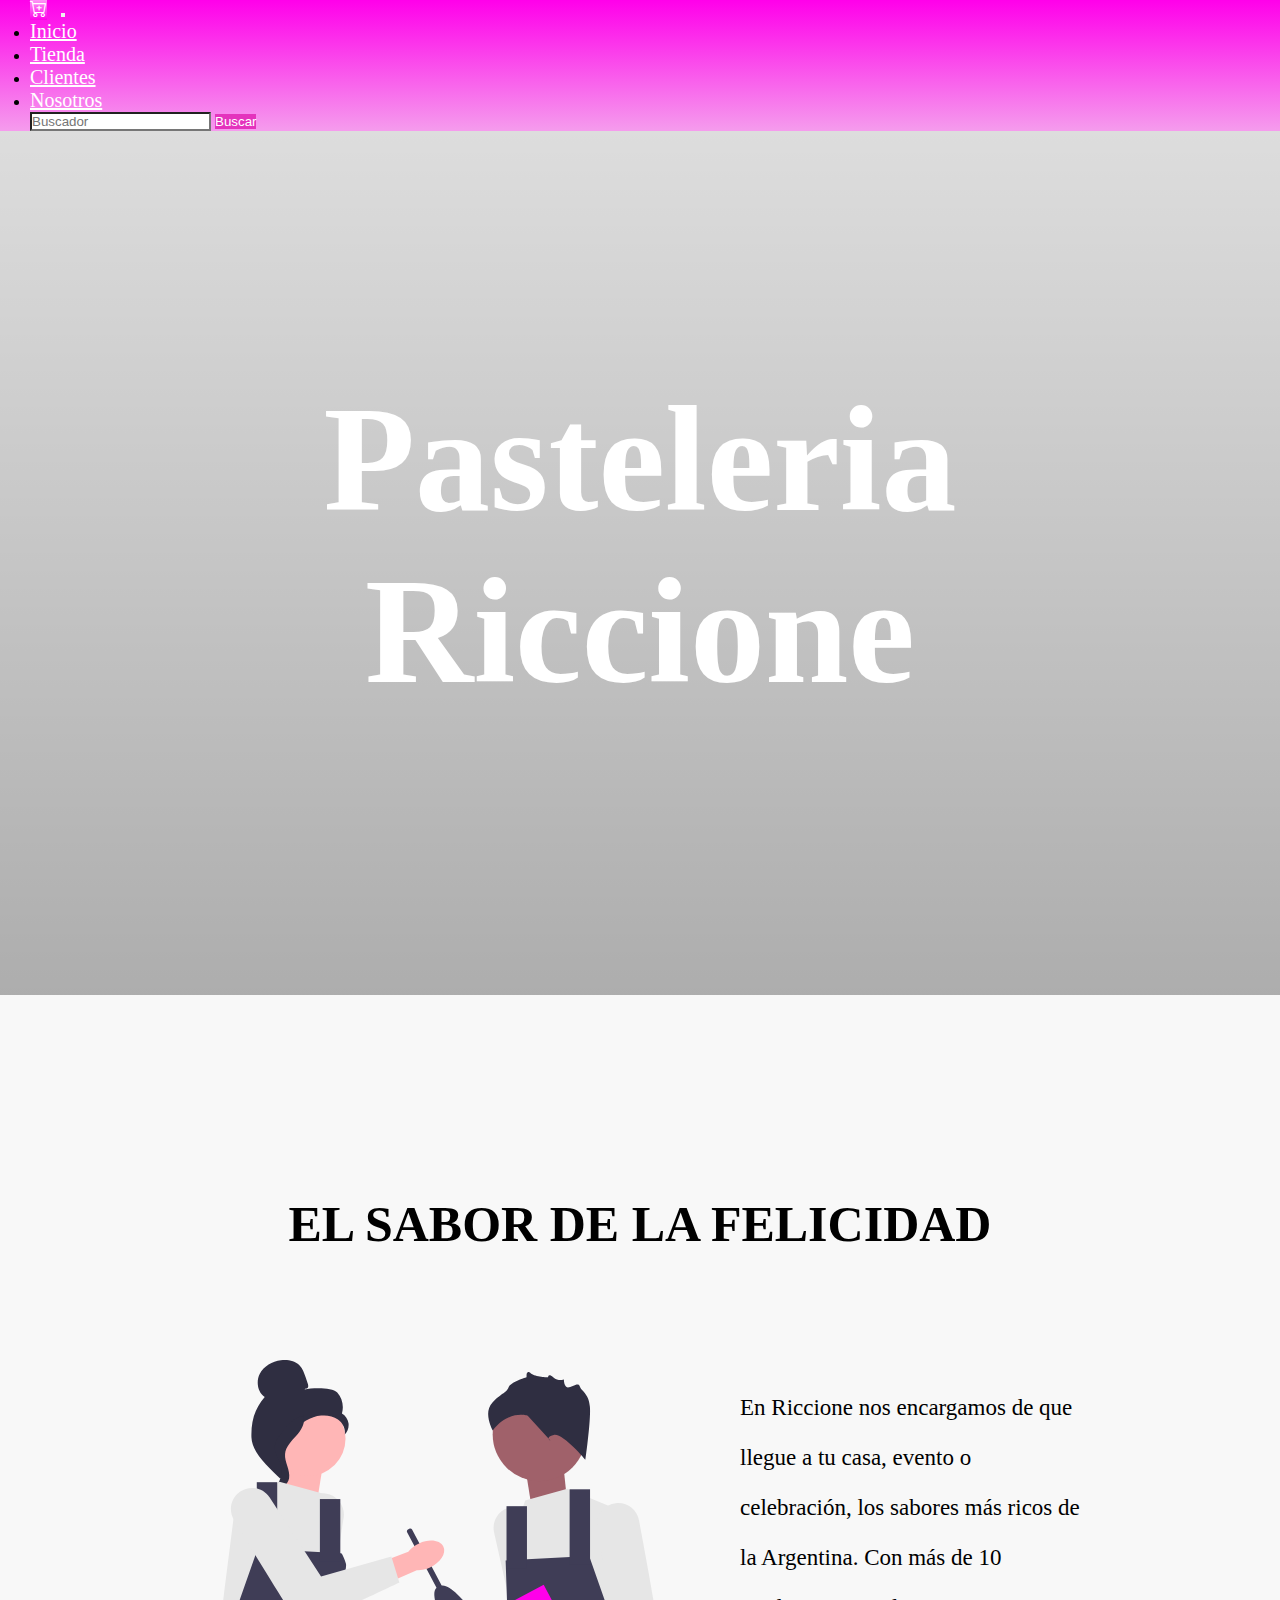
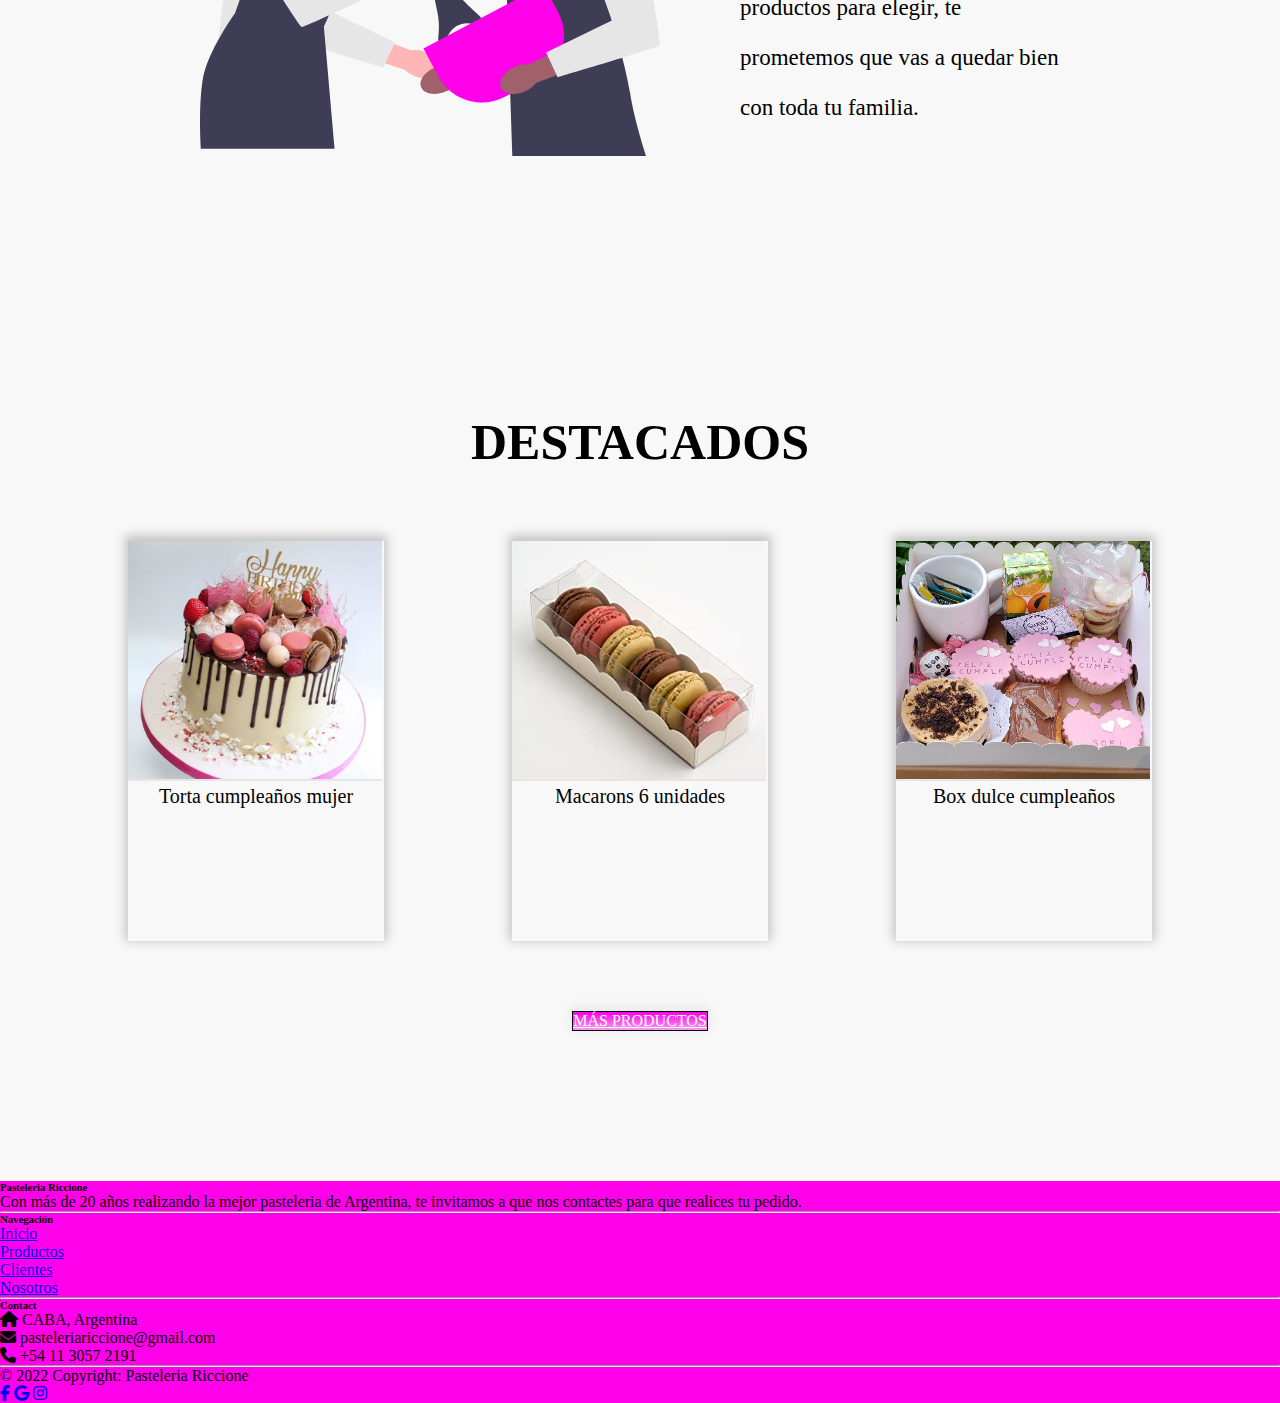
==== commit 955d35ee: "mas logica aplicada" ====
--- a/index.html
+++ b/index.html
@@ -27,17 +27,8 @@
                       <li class="nav-item nav-container-menu-ul-li">
                           <a class="nav-link active nav-container-menu-ul-li-a" aria-current="page" href="index.html">Inicio</a>
                       </li>
-                      <li class="nav-item dropdown nav-container-menu-ul-li">
-                        <a class="nav-link dropdown-toggle-center active nav-container-menu-ul-li-a" href="#" role="button" data-bs-toggle="dropdown" aria-expanded="false">
-                          Tienda
-                        </a>
-                        <ul class="dropdown-menu menu-2">
-                          <li class="menu-2-li"><a class="dropdown-item menu-2-li-a" href="./pages/productos.html">Todos</a></li>
-                          <li class="menu-2-li"><a class="dropdown-item menu-2-li-a" href="./pages/productos-tortas.html">Tortas</a></li>
-                          <li class="menu-2-li"><a class="dropdown-item menu-2-li-a" href="./pages/productos-macarons.html">Macarons</a></li>
-                          <li class="menu-2-li"><a class="dropdown-item menu-2-li-a" href="./pages/productos-cupcakes.html">Cupcakes</a></li>
-                          <li class="menu-2-li"><a class="dropdown-item menu-2-li-a" href="./pages/productos-box.html">Box dulce</a></li>
-                        </ul>
+                      <li class="nav-item nav-container-menu-ul-li">
+                        <a class="nav-link active nav-container-menu-ul-li-a" aria-current="page" href="pages/productos.html">Tienda</a>
                       </li>
                       <li class="nav-item nav-container-menu-ul-li">
                           <a class="nav-link active nav-container-menu-ul-li-a" aria-current="page" href="pages/clientes.html">Clientes</a>
@@ -89,7 +80,7 @@
           </div>
           <div class="modal-footer">
             <button type="button" class="btn btn-secondary" data-bs-dismiss="modal">Salir</button>
-            <button type="button" class="btn btn-primary">Guardar</button>
+            <button id="botonComprar" type="button" class="btn btn-success" data-bs-dismiss="modal">Finalizar compra</button>
           </div>
         </div>
       </div>
@@ -227,6 +218,7 @@
   </footer>
 
     <script src="https://cdn.jsdelivr.net/npm/bootstrap@5.2.0/dist/js/bootstrap.bundle.min.js" integrity="sha384-A3rJD856KowSb7dwlZdYEkO39Gagi7vIsF0jrRAoQmDKKtQBHUuLZ9AsSv4jD4Xa" crossorigin="anonymous"></script>
-
+    <script src="../script/carrito.js"></script>
+    
 </body>
 </html>--- a/styles/styles.css
+++ b/styles/styles.css
@@ -337,24 +337,45 @@
   padding-top: 10px;
 }
 
-.main-productos .aside-productos .aside-productos-lista .aside-productos-lista-elementos .aside-productos-lista-elementos-link {
-  text-decoration: none;
+.main-productos .aside-productos .aside-productos-lista .aside-productos-lista-elementos .aside-productos-lista-elementos-button {
+  border: none;
+  background-color: #f8f8f8;
   color: #111111;
   opacity: 0.7;
   font-size: 17px;
 }
 
-.main-productos .aside-productos .aside-productos-lista .aside-productos-lista-elementos .aside-productos-lista-elementos-link:hover {
+.main-productos .aside-productos .aside-productos-lista .aside-productos-lista-elementos .aside-productos-lista-elementos-button:hover {
   text-decoration: underline;
   opacity: 1;
 }
 
 .main-productos .aside-productos .aside-productos-precio {
+  display: -webkit-box;
+  display: -ms-flexbox;
+  display: flex;
+  -webkit-box-orient: vertical;
+  -webkit-box-direction: normal;
+      -ms-flex-direction: column;
+          flex-direction: column;
   padding-top: 20px;
-}
-
-.main-productos .aside-productos .aside-productos-rango {
-  color: #e433bd;
+  margin-left: 10px;
+}
+
+.main-productos .aside-productos .aside-productos-precio .aside-productos-precio-titulo {
+  font-size: 18px;
+}
+
+.main-productos .aside-productos .aside-productos-precio .aside-productos-precio-boton {
+  border-radius: 15%;
+  padding: 1px 3px;
+  margin-top: 10px;
+  background-color: #ffffff;
+  width: 55px;
+}
+
+.main-productos .aside-productos .aside-productos-precio .aside-productos-precio-boton:active {
+  background-color: #f0eeee;
 }
 
 .main-productos .section-productos {
@@ -377,6 +398,7 @@
   -webkit-box-align: center;
       -ms-flex-align: center;
           align-items: center;
+  width: 948px;
   background-color: #f8f8f8;
 }
 
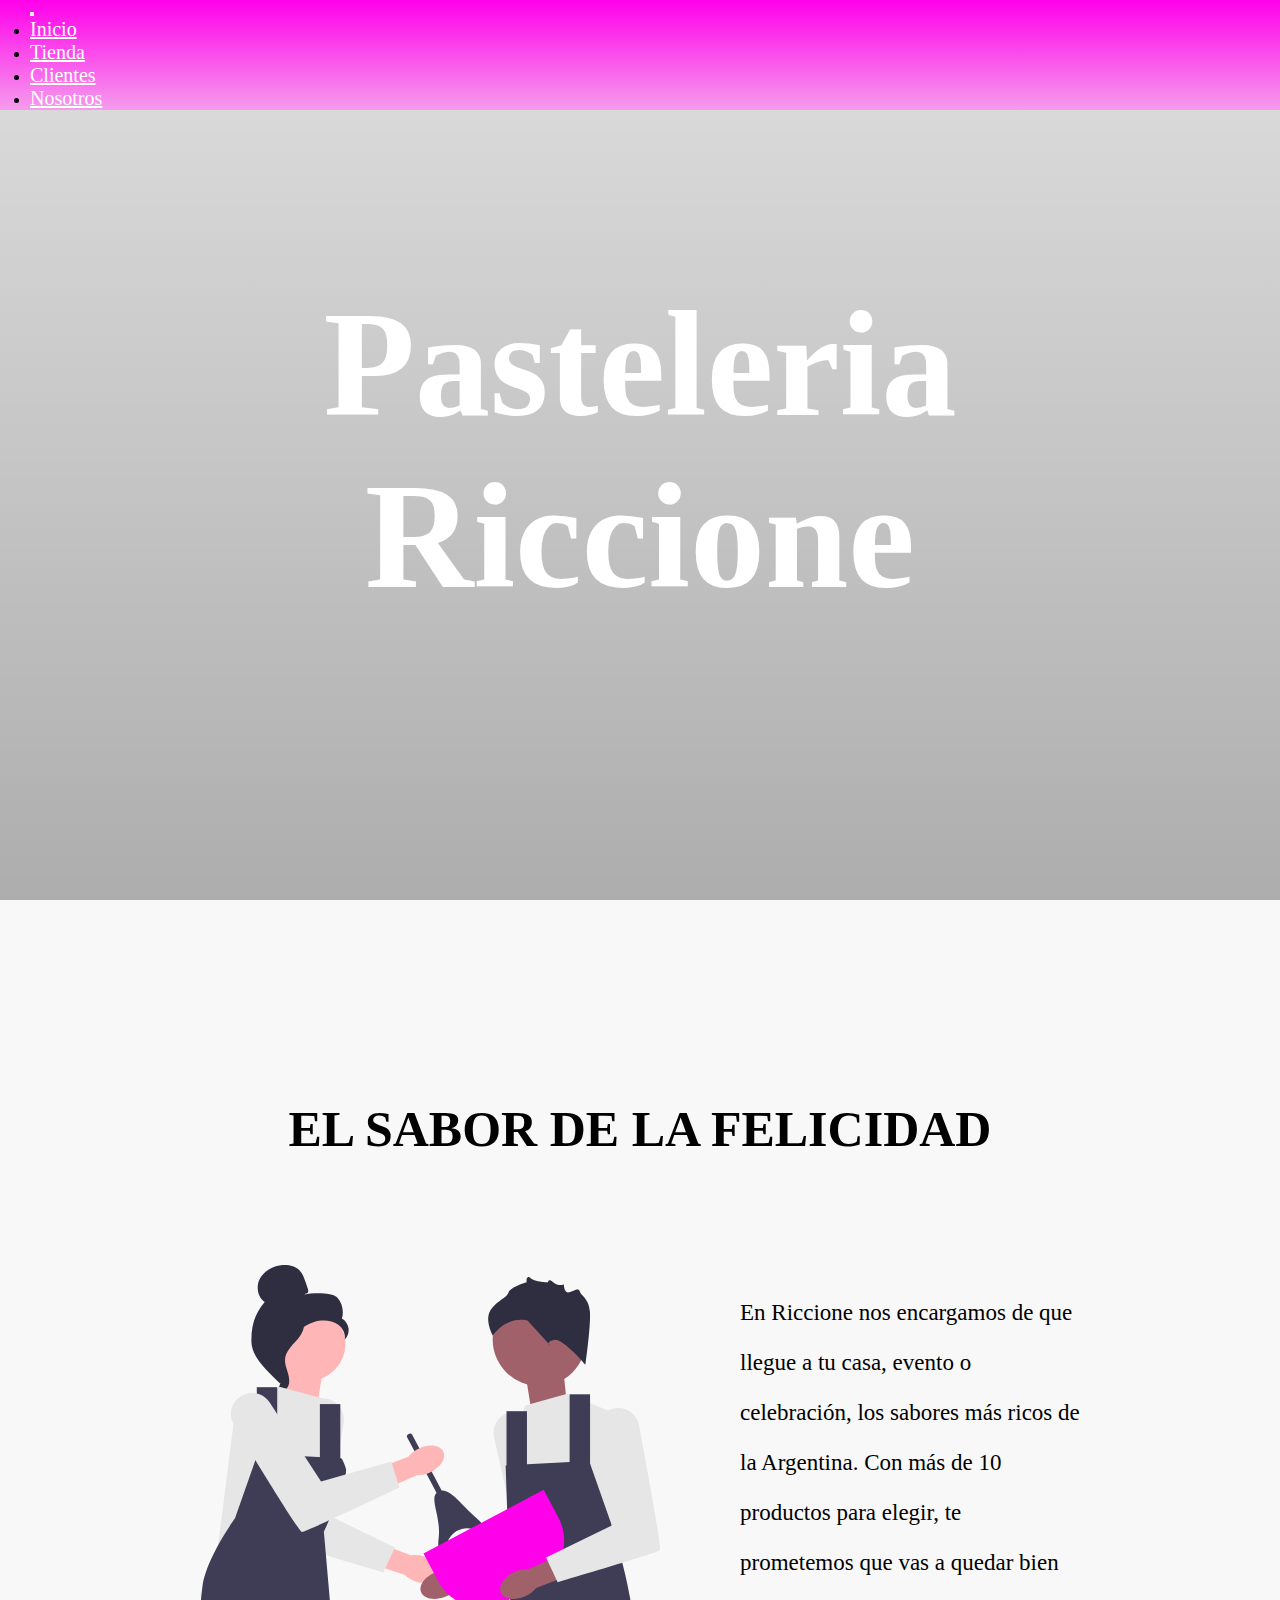
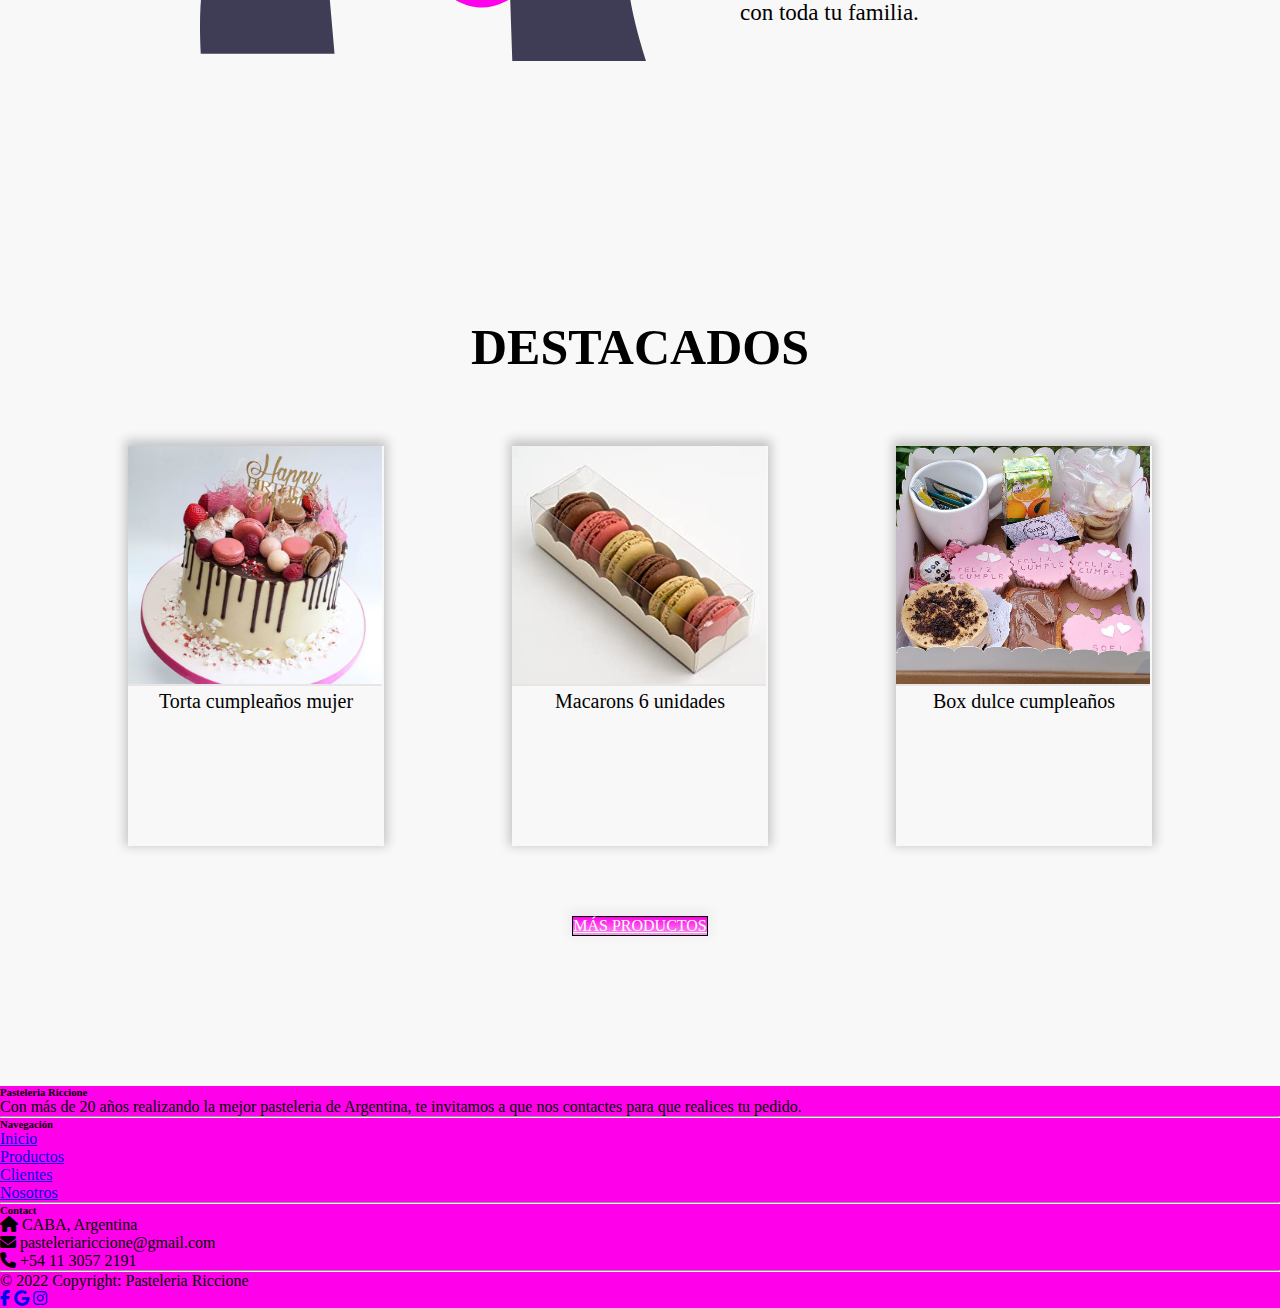
==== commit 64b6819e: "sweet alert" ====
--- a/index.html
+++ b/index.html
@@ -16,9 +16,6 @@
     <header>
         <nav class="navbar navbar-expand-lg nav">
             <div class="container-fluid nav-container">
-                <button type="button" class="btn btn-primary nav-container-carrito" data-bs-toggle="modal" data-bs-target="#exampleModal">
-                  <i class="bi bi-cart-plus"></i>
-                </button>
                 <button class="navbar-toggler nav-container-boton-carrito" type="button" data-bs-toggle="collapse" data-bs-target="#navbarScroll" aria-controls="navbarScroll" aria-expanded="false" aria-label="Toggle navigation">
                     <span class="navbar-toggler-icon"></span>
                 </button>
@@ -37,54 +34,10 @@
                           <a class="nav-link active nav-container-menu-ul-li-a" aria-current="page" href="pages/nosotros.html">Nosotros</a>
                       </li>
                     </ul>
-                    <form class="d-flex nav-container-menu-form" role="search">
-                      <input id="buscar" class="form-control me-2 nav-container-menu-search" type="search" placeholder="Buscador" aria-label="Search">
-                      <button id="botonBuscar" class="btn btn-outline-success nav-container-menu-boton" type="submit">Buscar</button>
-                    </form>
                 </div>
             </div>
         </nav>
     </header>
-
-    <div class="modal fade" id="exampleModal" tabindex="-1" aria-labelledby="exampleModalLabel" aria-hidden="true">
-      <div class="modal-dialog">
-        <div class="modal-content">
-          <div class="modal-header">
-            <h5 class="modal-title" id="exampleModalLabel">Carrito</h5>
-            <button type="button" class="btn-close" data-bs-dismiss="modal" aria-label="Close"></button>
-          </div>
-          <div class="modal-body">
-            <div class="container">
-                <table class="table">
-                    <thead>
-                        <tr>
-                          <th scope="col">ID</th>
-                          <th scope="col">Nombre</th>
-                          <th scope="col">Cantidad</th>
-                          <th scope="col">Precio</th>
-                          <th scope="col">Total</th>
-                        </tr>
-                    </thead>
-                    <tbody id="contenedorCarrito">
-
-                    </tbody>
-                    <tfoot>
-                        <tr id="footer">
-                        <th scope="row" colspan="5">Carrito vacío - comience a comprar!</th>
-                        </tr>
-                    </tfoot>
-                </table>
-                <div class="row" id="cards"></div>
-            </div>
-        
-          </div>
-          <div class="modal-footer">
-            <button type="button" class="btn btn-secondary" data-bs-dismiss="modal">Salir</button>
-            <button id="botonComprar" type="button" class="btn btn-success" data-bs-dismiss="modal">Finalizar compra</button>
-          </div>
-        </div>
-      </div>
-    </div>
 
     <main class="main">
         <section class="main-section">
@@ -132,7 +85,7 @@
         </section>
     </main>
 
-
+    
     <footer
           class="text-center text-lg-start text-white"
           style="background-color: #ff00ea"
@@ -218,7 +171,6 @@
   </footer>
 
     <script src="https://cdn.jsdelivr.net/npm/bootstrap@5.2.0/dist/js/bootstrap.bundle.min.js" integrity="sha384-A3rJD856KowSb7dwlZdYEkO39Gagi7vIsF0jrRAoQmDKKtQBHUuLZ9AsSv4jD4Xa" crossorigin="anonymous"></script>
-    <script src="../script/carrito.js"></script>
     
 </body>
 </html>--- a/styles/styles.css
+++ b/styles/styles.css
@@ -1,6 +1,6 @@
 * {
   margin: 0%;
-  padding: 0;
+  padding: 0%;
   -webkit-box-sizing: border-box;
           box-sizing: border-box;
 }
@@ -316,7 +316,6 @@
 
 .main-productos .aside-productos {
   padding-top: 63px;
-  padding-left: 120px;
 }
 
 .main-productos .aside-productos .aside-productos-titulo {
@@ -376,10 +375,6 @@
 
 .main-productos .aside-productos .aside-productos-precio .aside-productos-precio-boton:active {
   background-color: #f0eeee;
-}
-
-.main-productos .section-productos {
-  padding-right: 120px;
 }
 
 .main-productos .section-productos .article-productos {
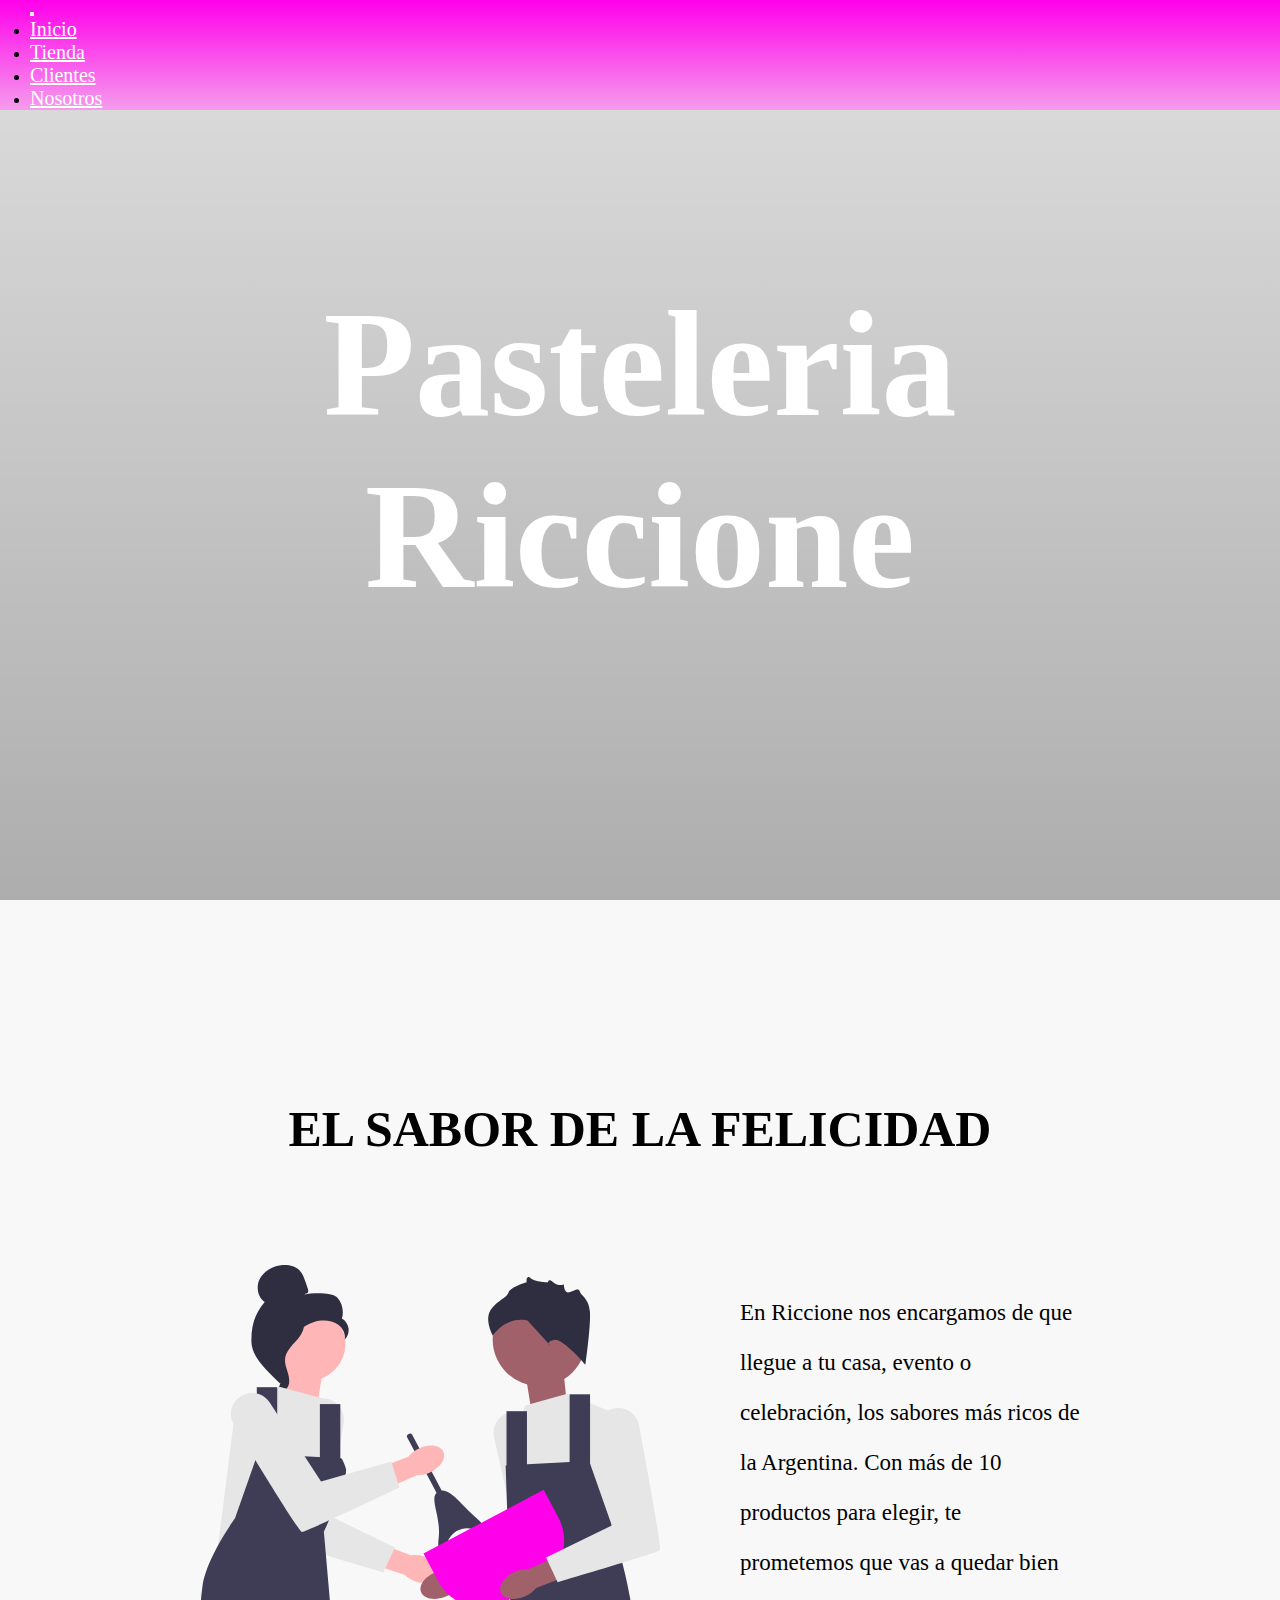
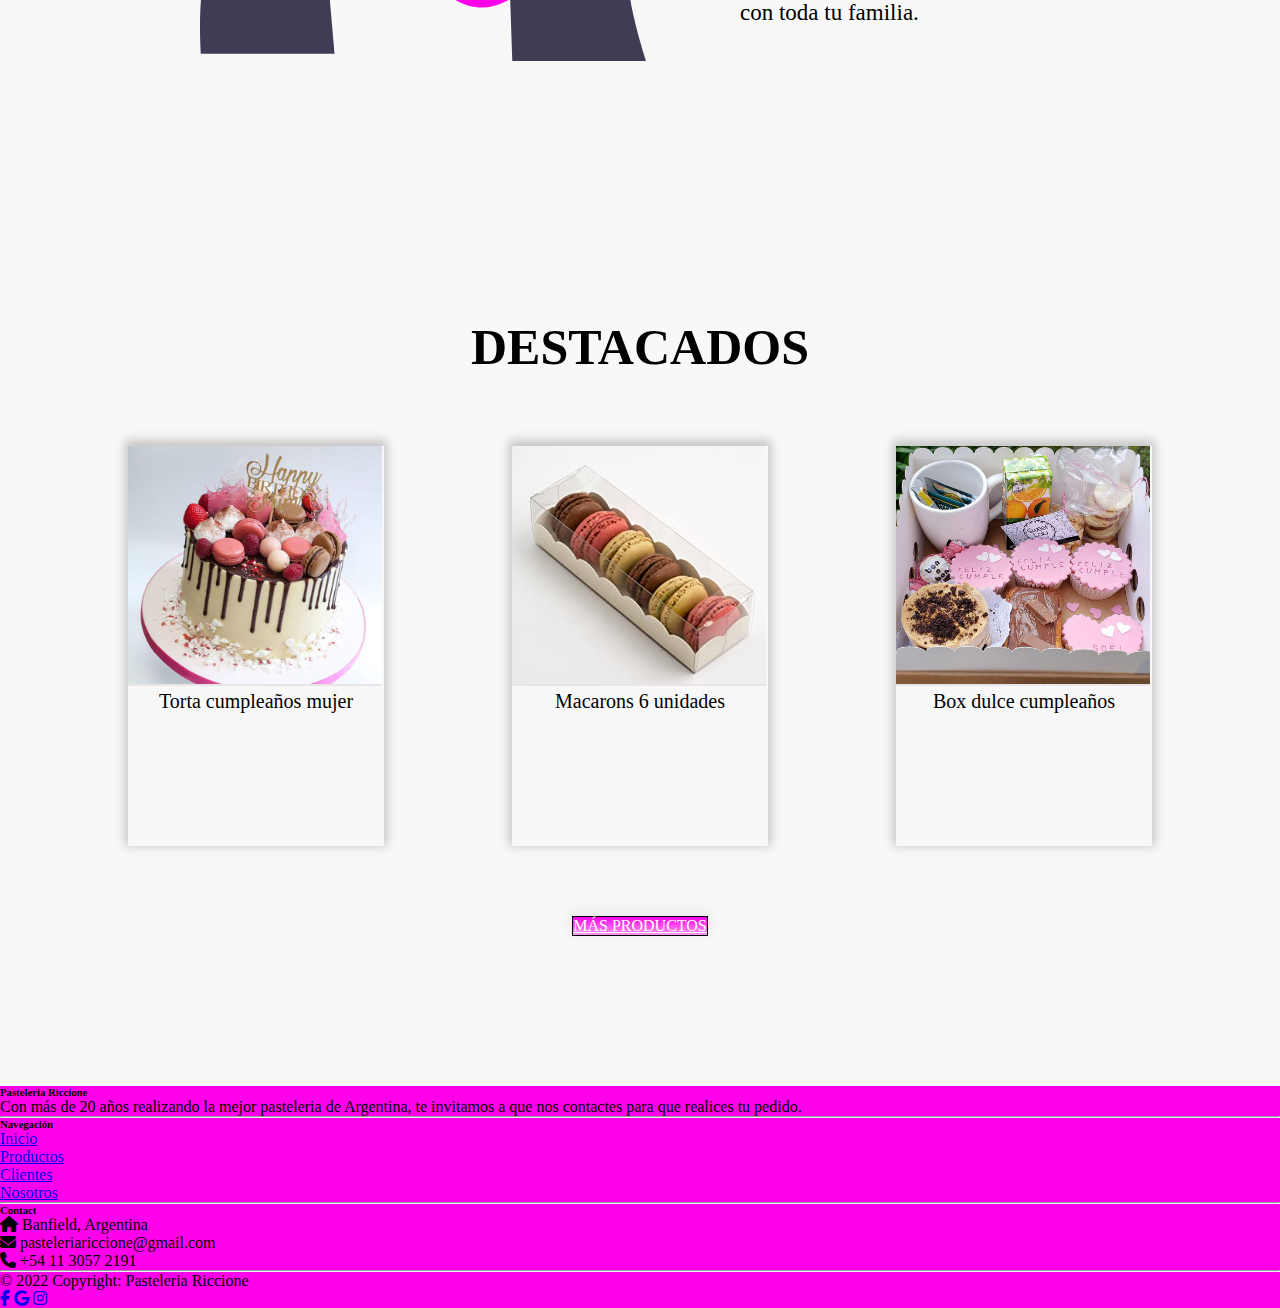
==== commit 6b57ce27: "terminado" ====
--- a/index.html
+++ b/index.html
@@ -126,7 +126,7 @@
 
           <div class="col-md-4 col-lg-3 col-xl-3 mx-auto mt-3">
             <h6 class="text-uppercase mb-4 font-weight-bold">Contact</h6>
-            <p><i class="fas fa-home mr-3"></i> CABA, Argentina</p>
+            <p><i class="fas fa-home mr-3"></i> Banfield, Argentina</p>
             <p><i class="fas fa-envelope mr-3"></i> pasteleriariccione@gmail.com</p>
             <p><i class="fas fa-phone mr-3"></i> +54 11 3057 2191 </p>
           </div>
--- a/styles/styles.css
+++ b/styles/styles.css
@@ -21,26 +21,7 @@
   z-index: 200;
 }
 
-.nav .nav-container .nav-container-carrito {
-  font-size: 17px;
-  margin-right: 10px;
-  color: white;
-  border: none;
-  background: -webkit-gradient(linear, left top, left bottom, from(#fd96f5), to(#ff00ea));
-  background: linear-gradient(#fd96f5, #ff00ea);
-}
-
-.nav .nav-container .nav-container-carrito:hover {
-  color: #111111;
-}
-
-.nav .nav-container .nav-container-carrito:focus {
-  -webkit-box-shadow: none;
-          box-shadow: none;
-  border: none;
-}
-
-.nav .nav-container .nav-container-boton-carrito:focus {
+.nav .nav-container .nav-container-boton:focus {
   border: #111111 2px solid;
   -webkit-box-shadow: none;
           box-shadow: none;
@@ -95,6 +76,25 @@
   -webkit-box-shadow: none;
           box-shadow: none;
   border: black 2px solid;
+}
+
+.nav .nav-container .nav-container-carrito {
+  font-size: 17px;
+  margin-right: 10px;
+  color: white;
+  border: none;
+  background: -webkit-gradient(linear, left top, left bottom, from(#fd96f5), to(#ff00ea));
+  background: linear-gradient(#fd96f5, #ff00ea);
+}
+
+.nav .nav-container .nav-container-carrito:hover {
+  color: #111111;
+}
+
+.nav .nav-container .nav-container-carrito:focus {
+  -webkit-box-shadow: none;
+          box-shadow: none;
+  border: none;
 }
 
 .menu-2 {
@@ -311,7 +311,7 @@
   -webkit-box-pack: center;
       -ms-flex-pack: center;
           justify-content: center;
-  padding-top: 100px;
+  padding: 100px 100px 0px 100px;
 }
 
 .main-productos .aside-productos {
@@ -366,11 +366,12 @@
 }
 
 .main-productos .aside-productos .aside-productos-precio .aside-productos-precio-boton {
-  border-radius: 15%;
+  border-radius: 10%;
   padding: 1px 3px;
   margin-top: 10px;
   background-color: #ffffff;
-  width: 55px;
+  width: 88px;
+  font-size: 13px;
 }
 
 .main-productos .aside-productos .aside-productos-precio .aside-productos-precio-boton:active {
@@ -466,6 +467,16 @@
   border: black 2px solid;
 }
 
+.inputForm:hover {
+  background-color: #f8f8f8;
+}
+
+.inputForm:focus {
+  -webkit-box-shadow: none;
+          box-shadow: none;
+  border: black 2px solid;
+}
+
 .main-clientes {
   display: -webkit-box;
   display: -ms-flexbox;
@@ -586,12 +597,12 @@
 
 .main-nosotros .section-nosotros .article-nosotros .article-nosotros-carrousel .article-nosotros-carrousel-titulo {
   font-size: 30px;
-  color: #ffffff;
+  color: #111111;
 }
 
 .main-nosotros .section-nosotros .article-nosotros .article-nosotros-carrousel .article-nosotros-carrousel-texto {
   font-size: 20px;
-  color: #ffffff;
+  color: #111111;
 }
 
 .main-nosotros .section-nosotros .article-nosotros-ubicacion {
@@ -607,11 +618,63 @@
   -webkit-box-align: center;
       -ms-flex-align: center;
           align-items: center;
+  -webkit-box-pack: center;
+      -ms-flex-pack: center;
+          justify-content: center;
   padding-top: 150px;
+}
+
+.main-nosotros .section-nosotros .article-nosotros-ubicacion .article-nosotros-ubicacion-titulo {
+  text-align: center;
 }
 
 .main-nosotros .section-nosotros .article-nosotros-ubicacion .article-nosotros-ubicacion-subtitulo {
   text-align: center;
+}
+
+.main-nosotros .section-nosotros .article-nosotros-ubicacion .article-nosotros-ubicacion-clima {
+  display: -webkit-box;
+  display: -ms-flexbox;
+  display: flex;
+  -webkit-box-orient: horizontal;
+  -webkit-box-direction: normal;
+      -ms-flex-direction: row;
+          flex-direction: row;
+  -webkit-box-pack: center;
+      -ms-flex-pack: center;
+          justify-content: center;
+  -webkit-box-align: center;
+      -ms-flex-align: center;
+          align-items: center;
+}
+
+.main-nosotros .section-nosotros .article-nosotros-ubicacion .article-nosotros-ubicacion-clima .article-nosotros-ubicacion-clima-foto {
+  width: 130px;
+}
+
+.main-nosotros .section-nosotros .article-nosotros-ubicacion .article-nosotros-ubicacion-clima .article-nosotros-ubicacion-clima-temperatura {
+  margin-top: 10px;
+  font-size: 20px;
+}
+
+.main-nosotros .section-nosotros .article-nosotros-ubicacion .article-nosotros-ubicacion-clima .article-nosotros-ubicacion-clima-cielo {
+  margin-top: 10px;
+  margin-left: 10px;
+  font-size: 20px;
+}
+
+.main-nosotros .section-nosotros .article-nosotros-ubicacion .article-nosotros-ubicacion-mensaje {
+  font-size: 20px;
+}
+
+.main-nosotros .section-nosotros .article-nosotros-ubicacion .article-nosotros-ubicacion-boton {
+  margin-top: 10px;
+  color: #ffffff;
+  border: black 1px solid;
+  -webkit-box-shadow: 0px -3px 10px 3px #eeecec;
+          box-shadow: 0px -3px 10px 3px #eeecec;
+  background: -webkit-gradient(linear, left top, left bottom, from(#ff00ea), to(#f59ced));
+  background: linear-gradient(#ff00ea, #f59ced);
 }
 
 .main-nosotros .section-nosotros .article-nosotros-ubicacion .article-nosotros-ubicacion-mapa {
@@ -628,7 +691,7 @@
   padding-top: 50px;
 }
 
-@media screen and (max-width: 1223px) {
+@media screen and (max-width: 1250px) {
   .main .main-section .main-section-info .main-section-info-titulo {
     font-size: 45px;
   }
@@ -730,6 +793,9 @@
     background: -webkit-gradient(linear, left top, left bottom, from(#ff00ea), to(#f59ced));
     background: linear-gradient(#ff00ea, #f59ced);
   }
+  .main-productos .section-productos .article-productos {
+    width: 670px;
+  }
   .main-clientes .article-clientes .article-clientes-titulo {
     font-size: 50px;
   }
@@ -762,6 +828,12 @@
   }
 }
 
+@media screen and (max-width: 910px) {
+  .main-productos .section-productos .article-productos {
+    width: 400px;
+  }
+}
+
 @media screen and (max-width: 767px) {
   .main-clientes .article-clientes .article-clientes-titulo {
     font-size: 40px;
@@ -803,6 +875,148 @@
   }
 }
 
+@media screen and (max-width: 700px) {
+  .formDesaparece {
+    display: none;
+  }
+  .formTexto {
+    font-size: 13px;
+  }
+  .inputCantidad {
+    width: 40px;
+    height: 30px;
+  }
+  .botonForm {
+    width: 100px;
+    font-size: 14px;
+  }
+}
+
+@media screen and (max-width: 600px) {
+  .main .main-section .main-section-fondo .main-section-fondo-titulo {
+    font-size: 70px;
+  }
+  .main .main-section .main-section-info .main-section-info-titulo {
+    font-size: 20px;
+    margin-left: 30px;
+    margin-right: 30px;
+  }
+  .main .main-section .main-section-info .main-section-info-container .main-section-info-container-svg {
+    width: 300px;
+    height: 200px;
+  }
+  .main .main-section .main-section-info .main-section-info-container .main-section-info-container-texto {
+    line-height: 40px;
+    font-size: 15px;
+  }
+  .main .main-section .main-section-destacados .main-section-destacados-titulo {
+    font-size: 20px;
+  }
+  .main-productos .aside-productos .aside-productos-titulo {
+    font-size: 20px;
+  }
+  .main-productos .aside-productos .aside-productos-subtitulo {
+    font-size: 17px;
+  }
+  .main-productos .aside-productos .aside-productos-lista .aside-productos-lista-elementos .aside-productos-lista-elementos-button {
+    font-size: 15px;
+  }
+  .main-productos .aside-productos .aside-productos-precio {
+    padding-top: 20px;
+    margin-left: 10px;
+  }
+  .main-productos .aside-productos .aside-productos-precio .aside-productos-precio-titulo {
+    font-size: 15px;
+  }
+  .main-productos .aside-productos .aside-productos-precio .aside-productos-precio-boton {
+    width: 80px;
+    font-size: 12px;
+  }
+  .main-productos .section-productos .article-productos {
+    display: -webkit-box;
+    display: -ms-flexbox;
+    display: flex;
+    -webkit-box-orient: horizontal;
+    -webkit-box-direction: normal;
+        -ms-flex-direction: row;
+            flex-direction: row;
+    -ms-flex-wrap: wrap;
+        flex-wrap: wrap;
+    -webkit-box-pack: center;
+        -ms-flex-pack: center;
+            justify-content: center;
+    -webkit-box-align: center;
+        -ms-flex-align: center;
+            align-items: center;
+    width: 300px;
+    background-color: #f8f8f8;
+  }
+  .main-productos .section-productos .article-productos .article-productos-container {
+    display: -webkit-box;
+    display: -ms-flexbox;
+    display: flex;
+    -webkit-box-orient: horizontal;
+    -webkit-box-direction: normal;
+        -ms-flex-direction: row;
+            flex-direction: row;
+    -ms-flex-wrap: wrap;
+        flex-wrap: wrap;
+    margin-left: 30px;
+    margin-right: 30px;
+    margin-top: 70px;
+  }
+  .main-productos .section-productos .article-productos .article-productos-container .card {
+    height: 21rem;
+    width: 14rem;
+  }
+  .main-productos .section-productos .article-productos .article-productos-container .card .card-img-top {
+    width: 222px;
+    height: 214px;
+  }
+  .main-nosotros .section-nosotros .article-nosotros .article-nosotros-carrousel .article-nosotros-carrousel-titulo {
+    font-size: 30px;
+  }
+  .main-nosotros .section-nosotros .article-nosotros .article-nosotros-carrousel .article-nosotros-carrousel-texto {
+    font-size: 20px;
+  }
+  .main-nosotros .section-nosotros .article-nosotros-ubicacion .article-nosotros-ubicacion-clima .article-nosotros-ubicacion-clima-foto {
+    width: 130px;
+  }
+  .main-nosotros .section-nosotros .article-nosotros-ubicacion .article-nosotros-ubicacion-clima .article-nosotros-ubicacion-clima-temperatura {
+    margin-top: 10px;
+    font-size: 20px;
+  }
+  .main-nosotros .section-nosotros .article-nosotros-ubicacion .article-nosotros-ubicacion-clima .article-nosotros-ubicacion-clima-cielo {
+    margin-top: 10px;
+    margin-left: 10px;
+    font-size: 20px;
+  }
+  .main-nosotros .section-nosotros .article-nosotros-ubicacion .article-nosotros-ubicacion-mensaje {
+    font-size: 17px;
+    margin: 0px 50px;
+    text-align: center;
+  }
+  .main-nosotros .section-nosotros .article-nosotros-ubicacion .article-nosotros-ubicacion-boton {
+    margin-top: 10px;
+    color: #ffffff;
+    border: black 1px solid;
+    -webkit-box-shadow: 0px -3px 10px 3px #eeecec;
+            box-shadow: 0px -3px 10px 3px #eeecec;
+    background: -webkit-gradient(linear, left top, left bottom, from(#ff00ea), to(#f59ced));
+    background: linear-gradient(#ff00ea, #f59ced);
+  }
+  .main-nosotros .section-nosotros .article-nosotros-ubicacion .article-nosotros-ubicacion-subtitulo {
+    font-size: 20px;
+  }
+  .main-nosotros .section-nosotros .article-nosotros-ubicacion .article-nosotros-ubicacion-mapa {
+    width: 300px;
+    height: 270px;
+  }
+  .main-nosotros .section-nosotros .article-nosotros-ubicacion .article-nosotros-ubicacion-mapa-texto {
+    font-size: 17px;
+  }
+}
+
 @media screen and (max-width: 575px) {
   .main-clientes .article-clientes .article-clientes-titulo {
     font-size: 30px;
@@ -827,41 +1041,24 @@
   }
 }
 
-@media screen and (max-width: 530px) {
-  .main .main-section .main-section-fondo .main-section-fondo-titulo {
-    font-size: 70px;
-  }
-  .main .main-section .main-section-info .main-section-info-titulo {
-    font-size: 20px;
-    margin-left: 30px;
-    margin-right: 30px;
-  }
-  .main .main-section .main-section-info .main-section-info-container .main-section-info-container-svg {
-    width: 300px;
-    height: 200px;
-  }
-  .main .main-section .main-section-info .main-section-info-container .main-section-info-container-texto {
-    line-height: 40px;
-    font-size: 15px;
-  }
-  .main .main-section .main-section-destacados .main-section-destacados-titulo {
-    font-size: 20px;
-  }
-  .main-nosotros .section-nosotros .article-nosotros .article-nosotros-carrousel .article-nosotros-carrousel-titulo {
-    font-size: 30px;
-  }
-  .main-nosotros .section-nosotros .article-nosotros .article-nosotros-carrousel .article-nosotros-carrousel-texto {
-    font-size: 20px;
-  }
-  .main-nosotros .section-nosotros .article-nosotros-ubicacion .article-nosotros-ubicacion-subtitulo {
-    font-size: 20px;
-  }
-  .main-nosotros .section-nosotros .article-nosotros-ubicacion .article-nosotros-ubicacion-mapa {
-    width: 300px;
-    height: 270px;
-  }
-  .main-nosotros .section-nosotros .article-nosotros-ubicacion .article-nosotros-ubicacion-mapa-texto {
-    font-size: 17px;
+@media screen and (max-width: 470px) {
+  .main-productos {
+    display: -webkit-box;
+    display: -ms-flexbox;
+    display: flex;
+    -webkit-box-orient: vertical;
+    -webkit-box-direction: normal;
+        -ms-flex-direction: column;
+            flex-direction: column;
+    -ms-flex-wrap: nowrap;
+        flex-wrap: nowrap;
+    -webkit-box-pack: center;
+        -ms-flex-pack: center;
+            justify-content: center;
+    -webkit-box-align: center;
+        -ms-flex-align: center;
+            align-items: center;
+    padding: 50px 50px 0px 50px;
   }
 }
 /*# sourceMappingURL=styles.css.map */